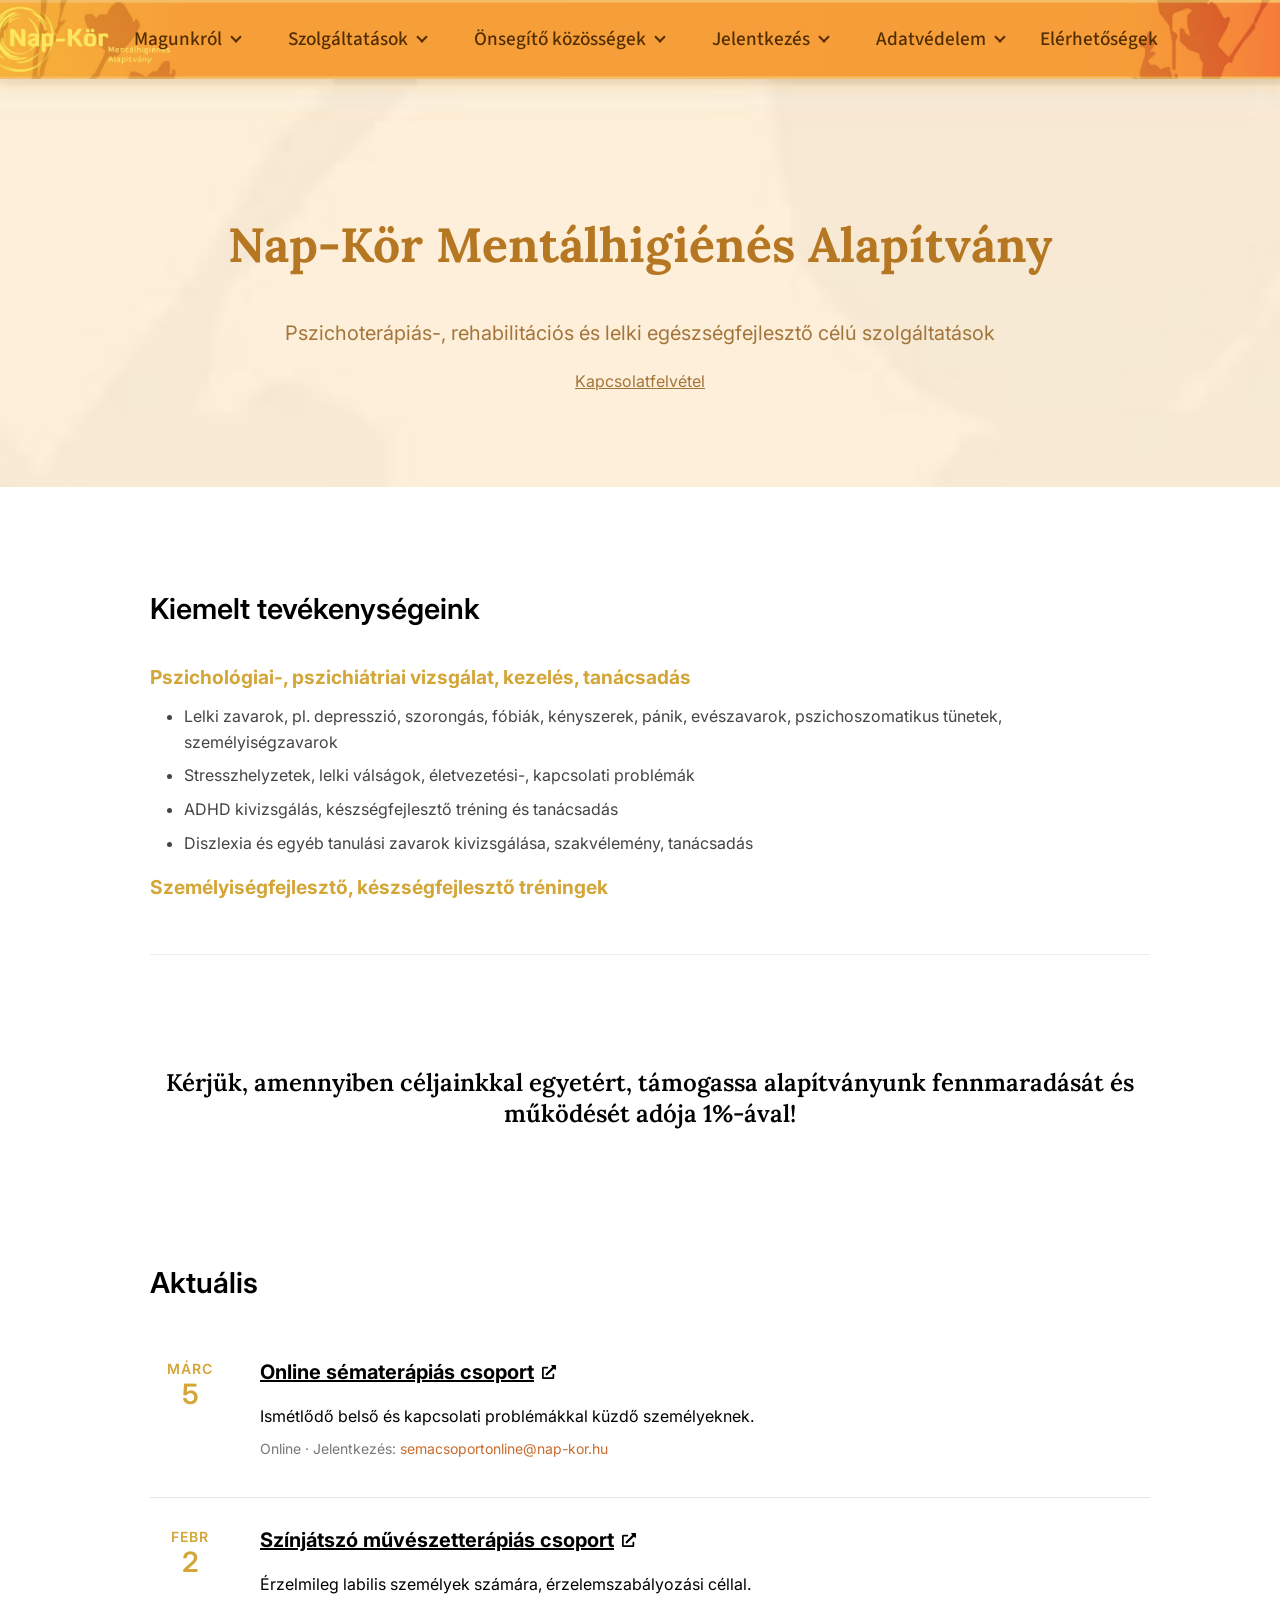
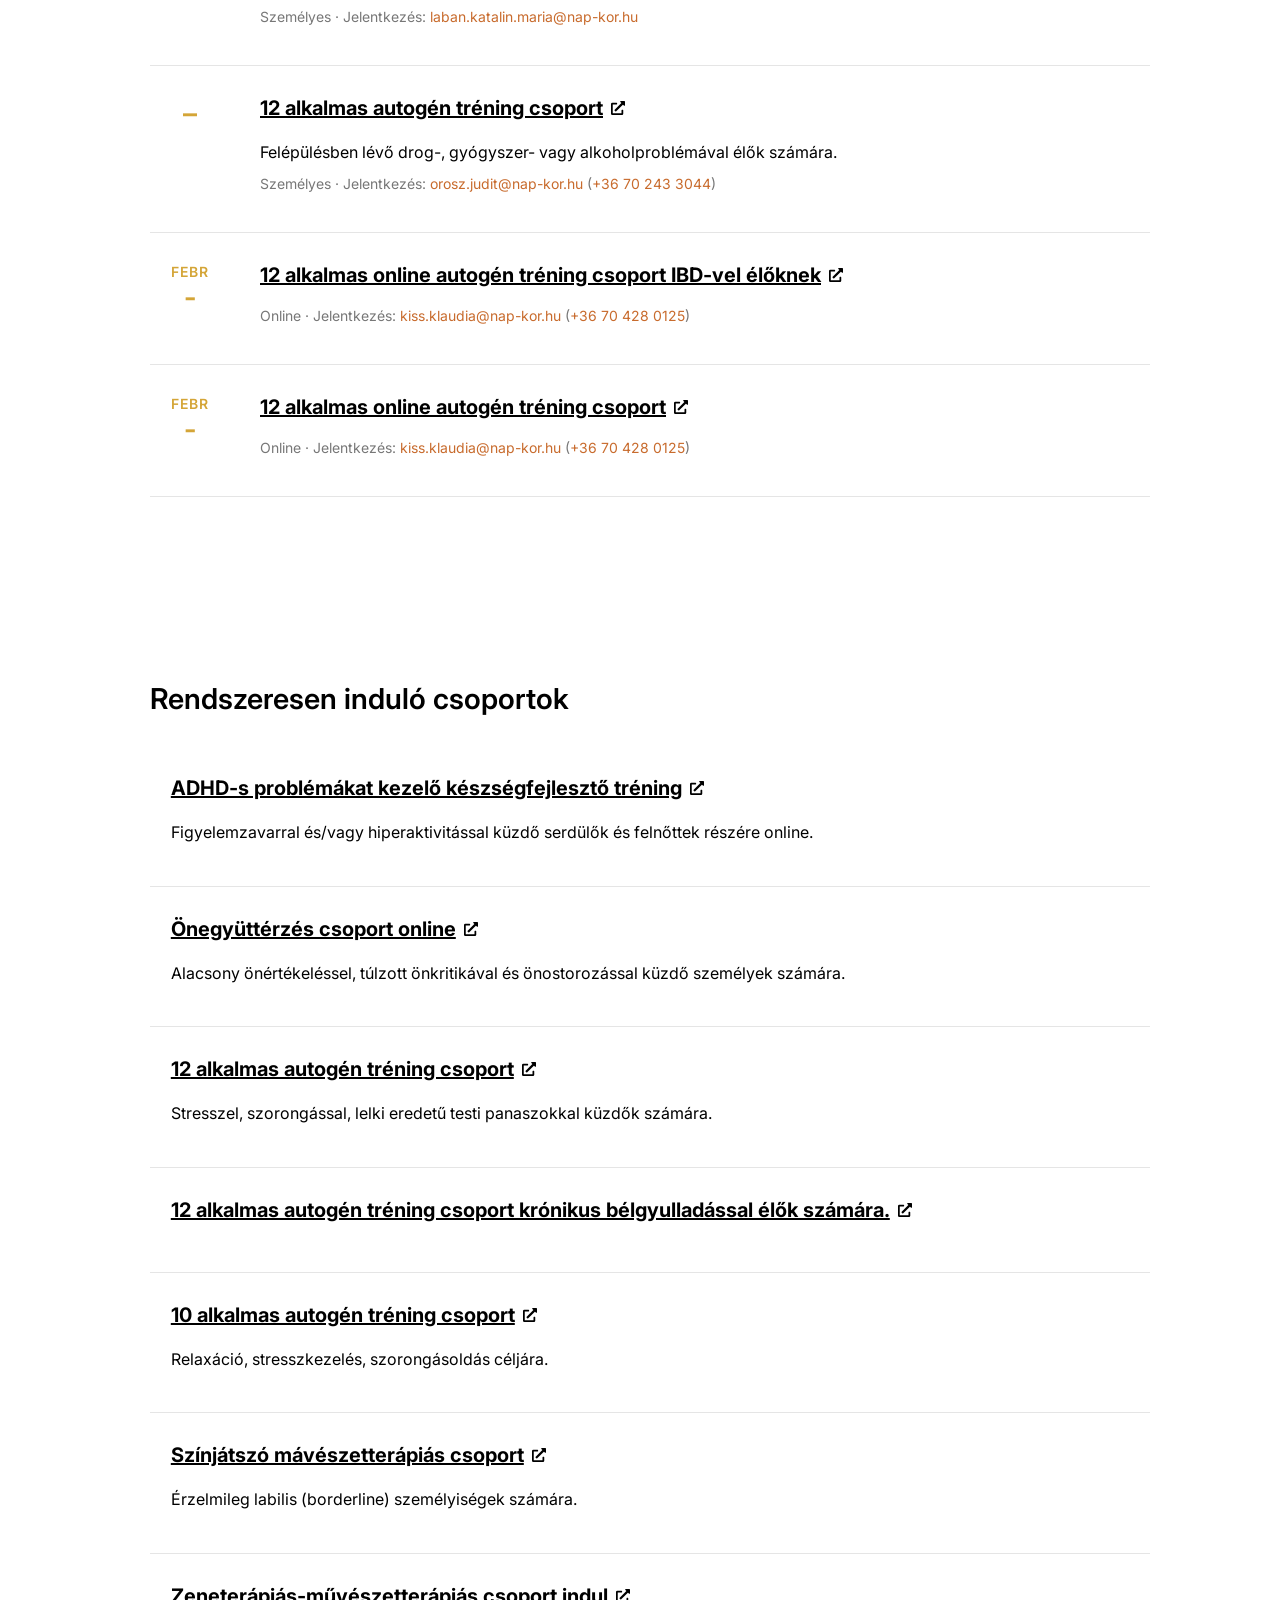
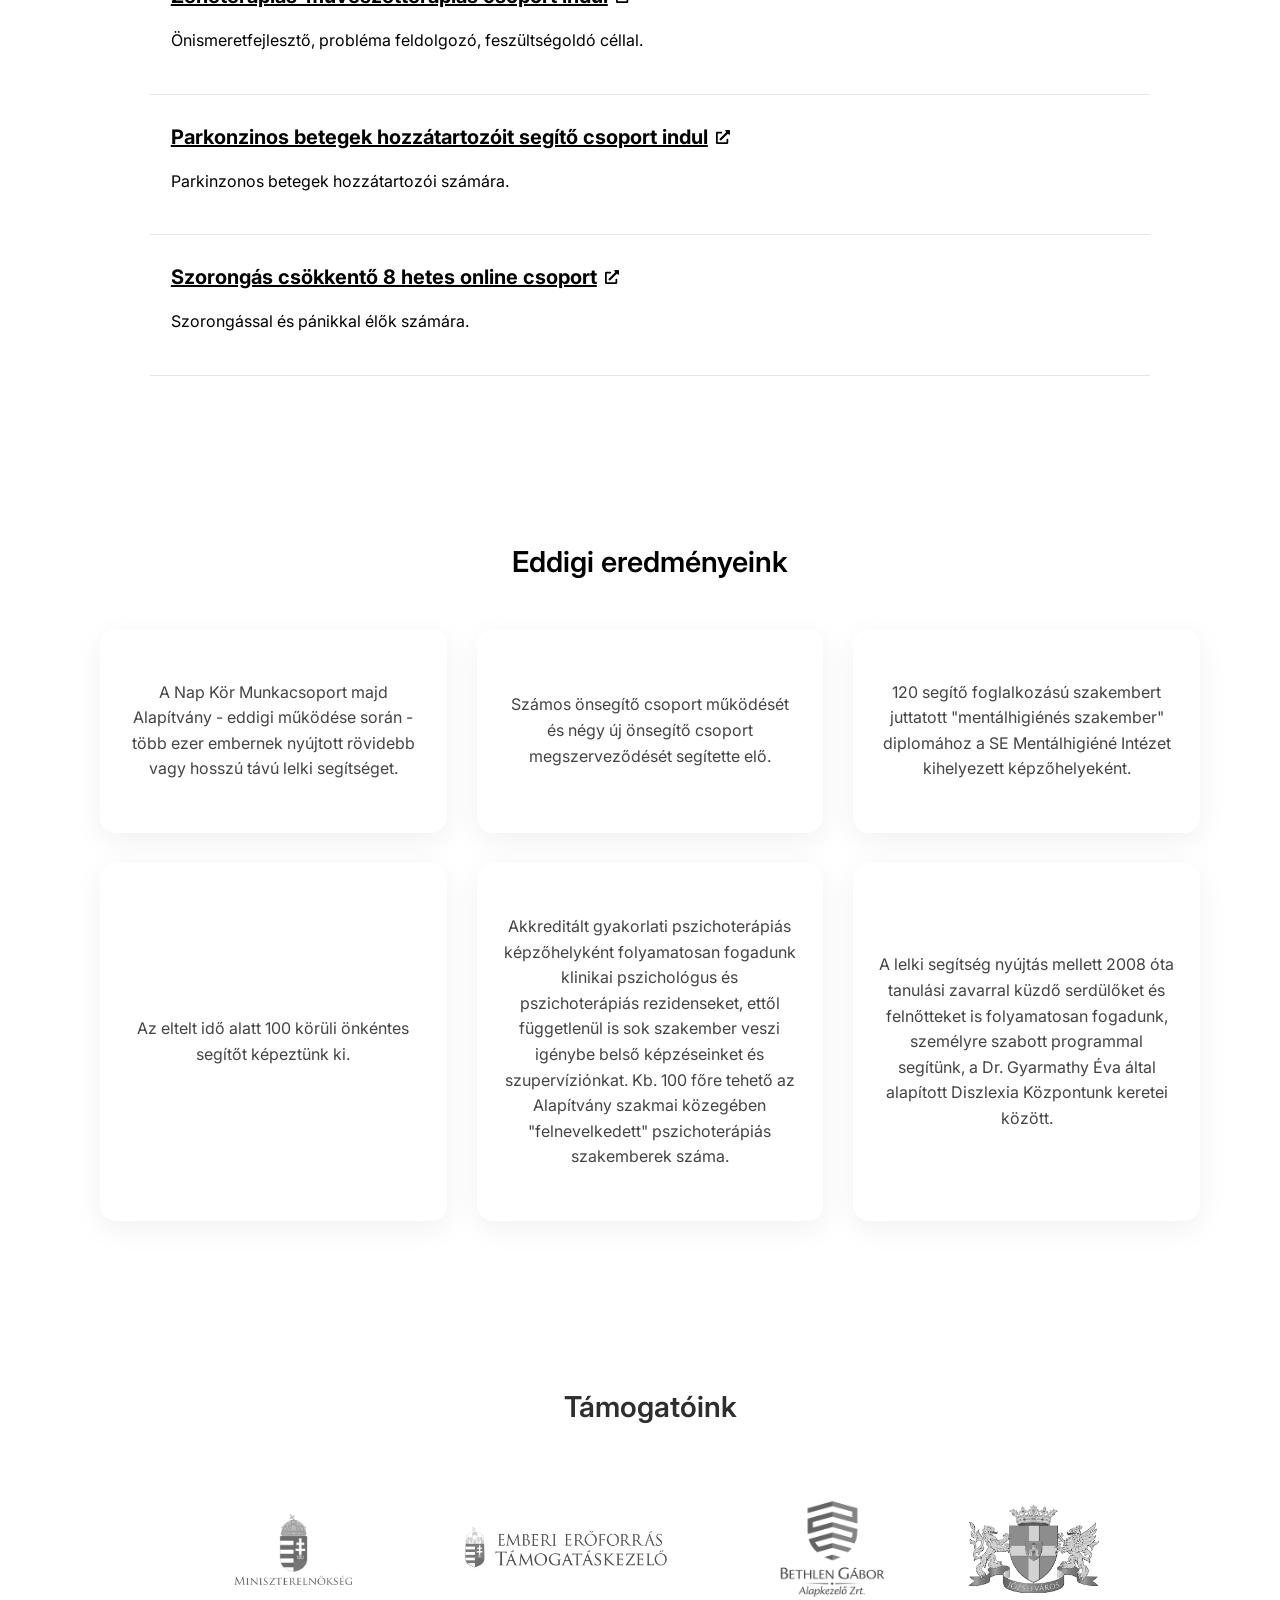
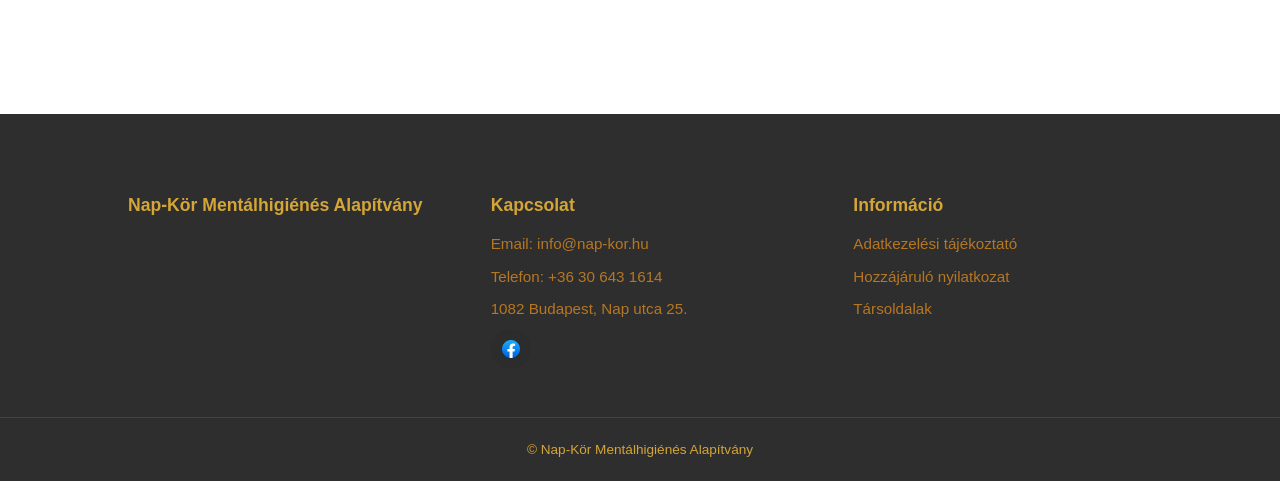
==== index.html @ db78e88d "index.html" ====
<html>
    <head>
        <title>Nap-Kör Mentálhigiénés Alapítvány</title>
        <link rel="stylesheet" href="./style.css">
        <meta charset="UTF-8">
        <meta name="viewport" content="width=device-width, initial-scale=1">
        <link rel="icon" type="image/x-icon" href="./kepek/icon.png">
        <link rel="preconnect" href="https://fonts.googleapis.com">
        <link rel="preconnect" href="https://fonts.gstatic.com" crossorigin>
        <link href="https://fonts.googleapis.com/css2?family=Inter:ital,opsz,wght@0,14..32,100..900;1,14..32,100..900&family=Lora:ital,wght@0,400..700;1,400..700&family=Source+Sans+3:ital,wght@0,200..900;1,200..900&display=swap" rel="stylesheet">
        </head>
    <body>
        <div id="header">
            <!-- <img src="./kepek/napkor011.png" style="height: auto; width: 100%;"> -->
            <div class="links">
                <div class="dropdown">
                    <div class="dropbtn">
                        <p>Magunkról</p>
                        <i class="arrow"></i>
                    </div>
                    <div class="dropdown-content">
                        <a href="#">Munkatársaink</a>
                        <a href="#">Eddigi eredményeik</a>
                    </div>
                </div>
                <div class="dropdown">
                    <div class="dropbtn">
                        <p>Szolgáltatások</p>
                        <i class="arrow"></i>
                    </div>
                    <div class="dropdown-content">
                        <a href="#">Kiknek, miért, hogyan?</a>
                        <a href="#">Jelenlegi szolgáltatásaink</a>
                        <a href="#">Hozzájárulási díjak</a>
                    </div>
                </div>
                <div class="dropdown">
                    <div class="dropbtn">
                        <p>Önsegítő közösségek</p>
                        <i class="arrow"></i>
                    </div>
                    <div class="dropdown-content">
                        <a href="#">Kikkel, miért, hogyan?</a>
                        <a href="#">Jelenlegi önsegítő csoportjaink</a>
                    </div>
                </div>
                <div class="dropdown">
                    <div class="dropbtn">
                        <p>Jelentkezés</p>
                        <i class="arrow"></i>
                    </div>
                    <div class="dropdown-content">
                        <a href="#">Jelentkezés</a>
                        <a href="#">Érdeklődés</a>
                    </div>
                </div>
                <div class="dropdown">
                    <div class="dropbtn">
                        <p>Adatvédelem</p>
                        <i class="arrow"></i>
                    </div>
                    <div class="dropdown-content">
                        <a href="#">Adatkezelési szabályzat</a>
                        <a href="#">Hozzájárulási nyilatkozat</a>
                    </div>
                </div>
                <a href="">Elérhetőségek</a>
            </div>
        </div>

        <div class="body-container">
        <section class="hero">
            <div class="hero-inner">
                <h1>Nap-Kör Mentálhigiénés Alapítvány</h1>
                <p>Pszichoterápiás-, rehabilitációs és lelki egészségfejlesztő célú szolgáltatások</p>
                <a href="#kapcsolat" class="btn-primary">Kapcsolatfelvétel</a>
            </div>
        </section>

        <div class="container">

            <section class="section-priorities">
                <div class="priority-inner">
                    <h2 class="priority-title">Kiemelt tevékenységeink</h2>
                    <div class="priority-list">
                        <div class="priority-block">
                            <h3>Pszichológiai-, pszichiátriai vizsgálat, kezelés, tanácsadás</h3>
                            <ul>
                                <li>Lelki zavarok, pl. depresszió, szorongás, fóbiák, kényszerek, pánik, evészavarok, pszichoszomatikus tünetek, személyiségzavarok</li>
                                <li>Stresszhelyzetek, lelki válságok, életvezetési-, kapcsolati problémák</li>
                                <li>ADHD kivizsgálás, készségfejlesztő tréning és tanácsadás</li>
                                <li>Diszlexia és egyéb tanulási zavarok kivizsgálása, szakvélemény, tanácsadás</li>
                            </ul>
                            <h3>Személyiségfejlesztő, készségfejlesztő tréningek</h3>
                        </div>
                    </div>
                </div>
            </section>

            <h2 style="padding-top: 2rem; padding-bottom: 2rem; font-family: 'Lora'; text-align: center; max-width: 1000px; margin: auto">Kérjük, amennyiben céljainkkal egyetért, támogassa alapítványunk fennmaradását és működését adója 1%-ával!</h2>

            <section class="section-news">
                <div class="news-inner">
                    <h2 class="news-title">Aktuális</h2>
                    <div class="news-list">
                        <article class="news-item">
                            <div class="news-date">
                                <span class="month">MÁRC</span>
                                <span class="day">5</span>
                            </div>
                            <div class="news-content">
                                <h3><a href="./doc/Sémacsoport.html" target="_blank">Online sématerápiás csoport<img src="./kepek/link.svg" class="link"/></a></h3>
                                <p>Ismétlődő belső és kapcsolati problémákkal küzdő személyeknek.</p>
                                <div class="meta">
                                    Online · Jelentkezés: 
                                    <a href="mailto:semacsoportonline@nap-kor.hu">
                                        semacsoportonline@nap-kor.hu
                                    </a>
                                </div>
                            </div>
                        </article>
                        <article class="news-item">
                            <div class="news-date">
                                <span class="month">FEBR</span>
                                <span class="day">2</span>
                            </div>
                            <div class="news-content">
                                <h3><a href="./doc/Sémacsoport.html" target="_blank">Színjátszó művészetterápiás csoport<img src="./kepek/link.svg" class="link"/></a></h3>
                                <p>Érzelmileg labilis személyek számára, érzelemszabályozási céllal.</p>
                                <div class="meta">
                                    Személyes · Jelentkezés: 
                                    <a href="mailto:laban.katalin.maria@nap-kor.hu">
                                        laban.katalin.maria@nap-kor.hu
                                    </a>
                                </div>
                            </div>
                        </article>
                        <article class="news-item">
                            <div class="news-date">
                                <span class="month"></span>
                                <span class="day">–</span>
                            </div>
                            <div class="news-content">
                                <h3><a href="./doc/Sémacsoport.html" target="_blank">12 alkalmas autogén tréning csoport<img src="./kepek/link.svg" class="link"/></a></h3>
                                <p>Felépülésben lévő drog-, gyógyszer- vagy alkoholproblémával élők számára.</p>
                                <div class="meta">
                                    Személyes · Jelentkezés: 
                                    <a href="mailto:orosz.judit@nap-kor.hu">
                                        orosz.judit@nap-kor.hu
                                    </a>
                                    (<a href="tel:+36702433044">+36 70 243 3044</a>)
                                </div>
                            </div>
                        </article>
                        <article class="news-item">
                            <div class="news-date">
                                <span class="month">FEBR</span>
                                <span class="day">-</span>
                            </div>
                            <div class="news-content">
                                <h3><a href="./doc/Sémacsoport.html" target="_blank">12 alkalmas online autogén tréning csoport IBD-vel élőknek<img src="./kepek/link.svg" class="link"/></a></h3>
                                <p></p>
                                <div class="meta">
                                    Online · Jelentkezés: 
                                    <a href="mailto:kiss.klaudia@nap-kor.hu">
                                        kiss.klaudia@nap-kor.hu
                                    </a>
                                    (<a href="tel:+36704280125">+36 70 428 0125</a>)
                                </div>
                            </div>
                        </article>
                        <article class="news-item">
                            <div class="news-date">
                                <span class="month">FEBR</span>
                                <span class="day">-</span>
                            </div>
                            <div class="news-content">
                                <h3><a href="./doc/Sémacsoport.html" target="_blank">12 alkalmas online autogén tréning csoport<img src="./kepek/link.svg" class="link"/></a></h3>
                                <p></p>
                                <div class="meta">
                                    Online · Jelentkezés: 
                                    <a href="mailto:kiss.klaudia@nap-kor.hu">
                                        kiss.klaudia@nap-kor.hu
                                    </a>
                                    (<a href="tel:+36704280125">+36 70 428 0125</a>)
                                </div>
                            </div>
                        </article>
                    </div>
                </div>
            </section>

            <section class="section-recurring">
                <div class="recurring-inner">
                    <h2 class="recurring-title">Rendszeresen induló csoportok</h2>
                    <div class="recurring-list">
                        <article class="recurring-item">
                            <div class="recurring-content">
                                <h3><a href="./doc/Sémacsoport.html" target="_blank">ADHD-s problémákat kezelő készségfejlesztő tréning<img src="./kepek/link.svg" class="link"/></a></h3>
                                <p>Figyelemzavarral és/vagy hiperaktivitással küzdő serdülők és felnőttek részére online.</p>
                            </div>
                        </article>
                        <article class="recurring-item">
                            <div class="recurring-content">
                                <h3><a href="./doc/Sémacsoport.html" target="_blank">Önegyüttérzés csoport online<img src="./kepek/link.svg" class="link"/></a></h3>
                                <p>Alacsony önértékeléssel, túlzott önkritikával és önostorozással küzdő személyek számára.</p>
                            </div>
                        </article>
                        <article class="recurring-item">
                            <div class="recurring-content">
                                <h3><a href="./doc/Sémacsoport.html" target="_blank">12 alkalmas autogén tréning csoport<img src="./kepek/link.svg" class="link"/></a></h3>
                                <p>Stresszel, szorongással, lelki eredetű testi panaszokkal küzdők számára.</p>
                            </div>
                        </article>
                        <article class="recurring-item">
                            <div class="recurring-content">
                                <h3><a href="./doc/Sémacsoport.html" target="_blank">12 alkalmas autogén tréning csoport krónikus bélgyulladással élők számára.<img src="./kepek/link.svg" class="link"/></a></h3>
                                <p></p>
                            </div>
                        </article>
                        <article class="recurring-item">
                            <div class="recurring-content">
                                <h3><a href="./doc/Sémacsoport.html" target="_blank">10 alkalmas autogén tréning csoport<img src="./kepek/link.svg" class="link"/></a></h3>
                                <p>Relaxáció, stresszkezelés, szorongásoldás céljára.</p>
                            </div>
                        </article>
                        <article class="recurring-item">
                            <div class="recurring-content">
                                <h3><a href="./doc/Sémacsoport.html" target="_blank">Színjátszó mávészetterápiás csoport<img src="./kepek/link.svg" class="link"/></a></h3>
                                <p>Érzelmileg labilis (borderline) személyiségek számára.</p>
                            </div>
                        </article>
                        <article class="recurring-item">
                            <div class="recurring-content">
                                <h3><a href="./doc/Sémacsoport.html" target="_blank">Zeneterápiás-művészetterápiás csoport indul<img src="./kepek/link.svg" class="link"/></a></h3>
                                <p>Önismeretfejlesztő, probléma feldolgozó, feszültségoldó céllal.</p>
                            </div>
                        </article>
                        <article class="recurring-item">
                            <div class="recurring-content">
                                <h3><a href="./doc/Sémacsoport.html" target="_blank">Parkonzinos betegek hozzátartozóit segítő csoport indul<img src="./kepek/link.svg" class="link"/></a></h3>
                                <p>Parkinzonos betegek hozzátartozói számára.</p>
                            </div>
                        </article>
                        <article class="recurring-item">
                            <div class="recurring-content">
                                <h3><a href="./doc/Sémacsoport.html" target="_blank">Szorongás csökkentő 8 hetes online csoport<img src="./kepek/link.svg" class="link"/></a></h3>
                                <p>Szorongással és pánikkal élők számára.</p>
                            </div>
                        </article>
                    </div>
                </div>
            </section>

            <!-- <div class="timeline">
                <div class="event left">
                    <div class="event-content">
                        <div class="year">1981</div>
                        <h3>A KÖSZ megalakulása</h3>
                        <img src="./kepek/Dr.TringerLászló.jpg" alt="KÖSZ megalakulása">
                        <p>
                            A Közösségi Önkéntes Segítő Szolgálat (KÖSZ) megalakulása.
                            Az első hazai, pszichiátriai betegeket támogató önkéntes munkacsoport,
                            Dr. Tringer László szervezésében, a Klinika Neurózis Osztályához kapcsolódva.
                        </p>
                    </div>
                </div>
                <div class="event right">
                    <div class="event-content">
                        <div class="year">1985</div>
                        <h3>Nap utcai Pszichoterápiás Ambulancia</h3>
                        <img src="./kepek/regi_Napu_tabla.jpg" alt="Nap utcai Ambulancia">
                        <p>
                            A Nap utcai modell megszületése. Úttörő ellátási forma:
                            házi hospitalizáció, önkéntes segítők bevonása,
                            innovatív terápiás programok, depressziós betegek alvásmegvonás-csoportja.
                        </p>
                    </div>
                </div>
                <div class="event left">
                    <div class="event-content">
                        <div class="year">1995</div>
                        <h3>Nap Kör Munkacsoport</h3>
                        <img src="./kepek/konf.jpg" alt="Nap Kör Munkacsoport">
                        <p>
                            Dr. Ratkóczi Éva vezetésével kibővül a szakmai kör.
                            Önkéntesek, önsegítő csoportok, pszichoterápiás gyakornokok
                            és külső munkatársak bevonásával megszületik a Nap Kör Munkacsoport.
                        </p>
                    </div>
                </div>
                <div class="event right">
                    <div class="event-content">
                        <div class="year">2002</div>
                        <h3>A Nap-Kör Mentálhigiénés Alapítvány létrejötte</h3>
                        <p>
                            A Nap Kör Munkacsoport jogi és gazdasági keretéül
                            megalakul a Nap-Kör Mentálhigiénés Alapítvány.
                            Az önálló működés új fejlődési szakaszt indít el.
                        </p>
                    </div>
                </div>
                <div class="event left">
                    <div class="event-content">
                        <div class="year">2006–2007</div>
                        <h3>Küzdelem „fedél nélkül”</h3>
                        <img src="./kepek/fedel_nelkul.jpg" alt="Átmeneti időszak">
                        <p>
                            A Nap utcai Ambulancia megszűnése után az Alapítvány
                            kölcsön helyiségekben folytatja munkáját.
                            A szakmai közösség együtt marad a nehéz időszakban is.
                        </p>
                    </div>
                </div>
                <div class="event right">
                    <div class="event-content">
                        <div class="year">2007</div>
                        <h3>Újjászületés</h3>
                        <img src="./kepek/Napu_tabla_003.jpg" alt="Új Nap utca">
                        <p>
                            Az Alapítvány visszatér eredeti helyére, immár saját bérleményben.
                            A felújított „Új Nap utcában” megkezdődik az önálló, megújult működés.
                        </p>
                    </div>
                </div>
            </div> -->

            <section class="section-milestones">
                <div class="container">
                    <h2 class="milestones-title">Eddigi eredményeink</h2>
                    <div class="cards">
                        <div class="card">
                            <p>A Nap Kör Munkacsoport majd Alapítvány - eddigi működése során - több ezer embernek nyújtott rövidebb vagy hosszú távú lelki segítséget.</p>
                        </div>
                        <div class="card">
                            <p>Számos önsegítő csoport működését és négy új önsegítő csoport megszerveződését segítette elő.</p>
                        </div>
                        <div class="card">
                            <p>120 segítő foglalkozású szakembert juttatott "mentálhigiénés szakember" diplomához a SE Mentálhigiéné Intézet kihelyezett képzőhelyeként.</p>
                        </div>
                        <div class="card">
                            <p>Az eltelt idő alatt 100 körüli önkéntes segítőt képeztünk ki.</p>
                        </div>
                        <div class="card">
                            <p>Akkreditált gyakorlati pszichoterápiás képzőhelyként folyamatosan fogadunk klinikai pszichológus és pszichoterápiás rezidenseket, ettől függetlenül is sok szakember veszi igénybe belső képzéseinket és szupervíziónkat. Kb. 100 főre tehető az Alapítvány szakmai közegében "felnevelkedett" pszichoterápiás szakemberek száma.</p>
                        </div>
                        <div class="card">
                            <p>A lelki segítség nyújtás mellett 2008 óta tanulási zavarral küzdő serdülőket és felnőtteket is folyamatosan fogadunk, személyre szabott programmal segítünk, a Dr. Gyarmathy Éva által alapított Diszlexia Központunk keretei között.</p>
                        </div>
                    </div>
                </div>
            </section>

            <section class="section-backers">
                <div class="backers-inner">
                    <h2 class="backers-title">Támogatóink</h2>
                    <div class="backers-container">
                        <div class="backer-item">
                            <img src="./kepek/me.png" alt="Miniszterelnökség">
                        </div>
                        <div class="backer-item">
                            <img src="./kepek/emet.webp" alt="Emberi Erőforrás Támogatáskezelő">
                        </div>
                        <div class="backer-item">
                            <img src="./kepek/bethlen.jpg" alt="Bethlen Gábor Alapkezelő Zrt.">
                        </div>
                        <div class="backer-item">
                            <img src="./kepek/jozsefvaros.png" alt="Józsefváros">
                        </div>
                    </div>
                </div>
            </section>
        </div>
        </div>

        <footer class="footer">
            <div class="footer-container">
                <div class="footer-column">
                    <h3>Nap-Kör Mentálhigiénés Alapítvány</h3>
                </div>
                <div class="footer-column">
                    <h3>Kapcsolat</h3>
                    <p>Email: <a href="mailto:fatimahaz.alapitvany@gmail.com">info@nap-kor.hu</a></p>
                    <p>Telefon: <a href="tel:+36704174444">+36 30 643 1614</a></p>
                    <p>1082 Budapest, Nap utca 25.</p>
                    <a href="https://www.facebook.com/Napkormentalhigienesalapitvany/" target="_blank" class="social-icon">
                    <img src="./kepek/facebook.webp">
                </a>
                </div>
                <div class="footer-column">
                    <h3>Információ</h3>
                    <p><a href="./adatkezelesi-tajekoztato.php">Adatkezelési tájékoztató</a></p>
                    <p><a href="./aszf.php">Hozzájáruló nyilatkozat</a></p>
                    <p><a href="./kapcsolat.php">Társoldalak</a></p>
                </div>
            </div>
            <div class="footer-bottom">
                © <?= date("Y") ?> Nap-Kör Mentálhigiénés Alapítvány
            </div>
        </footer>
    </body>
</html>
<script>
    window.onscroll = function () {
        const header = document.getElementById('header');
        if (window.scrollY > 50) {
            header.classList.add('transparent');
        } else {
            header.classList.remove('transparent');
        }
    }
</script>
---- style.css ----
:root {
    --primary: #d4a537;
    --secondary: #c86b2d;
    --background-light: #faf6ec;
    --highlight-soft: #f2e3c2;
    --text-dark: #2e2e2e;
    --text-light: #6a6a6a;
    --border-light: #e8dcc7;
}

p {
    line-height: 1.8;
}

h2 {
    font-weight: 600;
}

a {
    color: inherit;
    text-decoration: underline;
}

body {
    margin: 0;
    font-family: 'Inter', 'sans-serif';
    /*background-color: #c68230;*/
    /*background-color: #f8f6f2; /*#f7e6cf*/
}

.body-container {
    position: relative;
}

.body-container::before {
  content: "";
  position: absolute;
  inset: 0;
  background-image: url('./kepek/napkor03.jpg');
  background-size: cover;
  background-repeat: no-repeat;
  opacity: 1;
  z-index: -1;
}

.container {
    /* width: 80%; */
    width: 1300px;
    margin: auto;
    background: white;
}

.dropbtn {
    padding: 12px;
    border: none;
    position: relative;
    font-size: 1.2rem;
    text-decoration: none;
    font-weight: 500;
    background-color: inherit;
    display: flex;
    align-items: center;
    gap: 10px;

    p {
        margin: 0;
    }
}

.dropdown {
  position: relative;
  display: inline-block;
  cursor: pointer;
}

.dropdown-content {
    display: none;
    position: absolute;
    background-color: #f1f1f1;
    min-width: 230px;
    box-shadow: 0px 8px 16px 0px rgba(0,0,0,0.2);
    z-index: 1;
    font-size: 1.2rem;
    text-decoration: none;
    font-weight: 500;
}

.dropdown-content a {
  padding: 12px 16px;
  text-decoration: none;
  display: block;
}

.dropdown-content a:hover {background-color: #ddd;}

.dropdown:hover .dropdown-content {display: block;}

.dropdown:hover .dropbtn {background-color: #f1f1f1;}

.hero {
    position: relative;
    padding: 6rem 2rem;
    text-align: center;
    color: white;
    overflow: hidden;

    h1 {
        font-family: 'Lora', serif;
        font-size: 48px;
        color: #b67722;
    }

    p {
        font-size: 20px;
        color: #a3753a;
    }

    a {
        color: #a3753a;
    }
}

.hero::before {
    content: "";
    position: absolute;
    inset: 0;
    /*background-image: url('./kepek/napkor02.jpg');*/
    background-size: cover;
    background-position-x: left;
    background-position-y: top;
    background-repeat: no-repeat;
    opacity: 0.3;
    z-index: -1;
}

#header {
    background: white;
    display: flex;
    flex-wrap: wrap;
    /* width: 1300px; */
    margin: auto;
    justify-content: space-between;
    align-items: center;
    box-shadow: 0 4px 20px rgba(0, 0, 0, 0.08);
    position: sticky;
    top: 0;
    z-index: 1;
    /*background-image: linear-gradient(to right, #f6b13a , #f47639);*/
    /*background: linear-gradient(90deg, #e09b3d, #f2b15e);*/
    background: linear-gradient(90deg, #f69f38, #f69d39);
    font-family: 'Source Sans 3', 'sans-serif';
    transition: opacity 0.2s ease;

    &.transparent {
        backdrop-filter: blur(10px);
        opacity: 0.9;
        box-shadow: 0 5px 20px rgba(0,0,0,0.05);
	}

    img {
        margin: auto;
        height: 80px;
    }

    .arrow {
        border: solid #522d00;;
        border-width: 0 2px 2px 0;
        display: inline-block;
        padding: 3px;
        transform: rotate(45deg);
        -webkit-transform: rotate(45deg);
        transition: transform 0.3s ease;
        margin-left: auto;
        position: relative;
        bottom: 2px;
    }

    .links {
        display: flex;
        justify-content: center;
        align-items: center;
        width: 100%;
        padding: 10px;
        gap: 1.5rem;
        color: #522d00;

        a {
            position: relative;
            font-size: 1.2rem;
            text-decoration: none;
            font-weight: 500;
            transition: color 0.3s ease;

            &:visited {
                color: var(--color-primary);
            }
        }
    }
}

#header:hover {
    opacity: 1 !important;
}

#header::before {
    content: "";
    position: absolute;
    inset: 0;
    background-image: url("./kepek/napkor011.png");
    background-size: cover;
    background-position: center;
    background-repeat: no-repeat;
    z-index: -1; 
}

.section-priorities {
    padding: 5rem 2rem;
    background: #ffffff;

    .priority-inner {
        max-width: 1000px;
        margin: 0 auto;

        .priority-title {
            font-size: 1.8rem;
            margin-bottom: 20px;
        }

        .priority-list {
            display: flex;
            flex-direction: column;
            gap: 50px;

            .priority-block {
                padding-bottom: 40px;
                border-bottom: 1px solid #ececec;

                h3 {
                    font-size: 1.2rem;
                    margin-bottom: 15px;
                    color: var(--primary);
                }
                ul {
                    padding-left: 18px;
                    margin: 0;
                    margin-left: 1rem;
                }
                li {
                    margin-bottom: 8px;
                    line-height: 1.6;
                    color: #444;
                }
            }
        }
    }
}

.section-news {
    padding: 5rem 2rem;
    background: #ffffff;

    .news-inner {
        max-width: 1000px;
        margin: 0 auto;
    }

    .news-title {
        font-size: 1.8rem;
        margin-bottom: 60px;
    }

    .news-list {
        display: flex;
        flex-direction: column;
        gap: 30px;

        .news-item {
            display: flex;
            gap: 30px;
            padding-bottom: 40px;
            border-bottom: 1px solid #e5e5e5;

            .news-date {
                min-width: 80px;
                text-align: center;
                font-weight: 600;
                color: var(--primary);

                .month {
                    display: block;
                    font-size: 14px;
                    letter-spacing: 1px;
                }

                .day {
                    font-size: 28px;
                }
            }

            .news-content {
                .link {
                    width: 14px;
                    padding-left: 8px;
                }

                h3 {
                    margin-top: 0;
                    font-size: 20px;
                }

                p {
                    margin: 10px 0;
                    line-height: 1.6;
                }
            }

            .meta {
                font-size: 14px;
                color: #777;

                a {
                    color: var(--secondary);
                    text-decoration: none;
                }

                a:hover {
                    text-decoration: underline;
                }
            }
        }
    }
}

.section-recurring {
    padding: 5rem 2rem;
    background: #ffffff;

    .recurring-inner {
        max-width: 1000px;
        margin: 0 auto;
    }

    .recurring-title {
        font-size: 1.8rem;
        margin-bottom: 60px;
    }

    .recurring-list {
        display: flex;
        flex-direction: column;
        gap: 30px;

        .recurring-item {
            display: flex;
            gap: 30px;
            padding-bottom: 30px;
            border-bottom: 1px solid #e5e5e5;

            .recurring-content {
                padding-left: 1.3rem;

                h3 {
                    margin-top: 0;
                    font-size: 20px;
                }

                p {
                    margin: 10px 0;
                    line-height: 1.6;
                }

                .link {
                    width: 14px;
                    padding-left: 8px;
                }
            }

            .meta {
                font-size: 14px;
                color: #777;

                a {
                    color: var(--secondary);
                    text-decoration: none;
                }

                a:hover {
                    text-decoration: underline;
                }
            }
        }
    }
}

@media (max-width: 700px) {
    .news-item {
        flex-direction: column;
    }

    .news-date {
        text-align: left;
    }
}

.timeline {
    position: relative;
    max-width: 1200px;
    margin: 120px auto;
    padding: 80px 20px;
    display: flex;
    gap: 60px;
    overflow-x: auto;
}

.timeline .event-content {
    backdrop-filter: blur(6px);
    border: 1px solid rgba(0,0,0,0.05);
}

/* vízszintes középvonal */
.timeline::before {
    content: '';
    position: absolute;
    top: 50%;
    left: 0;
    right: 0;
    height: 4px;
    background: var(--primary);
    transform: translateY(-50%);
}

/* alap event */
.timeline .event {
    position: relative;
    flex: 0 0 320px;
}

/* kártya */
.timeline .event-content {
    background: white;
    padding: 25px;
    border-radius: 14px;
    box-shadow: 0 8px 30px rgba(0,0,0,0.08);
    transition: transform 0.3s ease;
    position: relative;
}

.timeline .event-content:hover {
    transform: translateY(-6px);
}

/* váltott elrendezés */
.timeline .event:nth-child(odd) .event-content {
    margin-bottom: 120px;   /* felső */
}

.timeline .event:nth-child(even) .event-content {
    margin-top: 120px;      /* alsó */
}

/* pötty a középvonalon */
.timeline .event::after {
    content: '';
    position: absolute;
    top: 50%;
    left: 50%;
    transform: translate(-50%, -50%);
    width: 18px;
    height: 18px;
    background: white;
    border: 4px solid var(--primary);
    border-radius: 50%;
    z-index: 5;
}

/* összekötő vonal a kártya és a középvonal között */
.timeline .event:nth-child(odd)::before {
    content: '';
    position: absolute;
    top: 50%;
    left: 50%;
    width: 2px;
    height: 60px;
    background: var(--primary);
    transform: translateX(-50%) translateY(-100%);
}

.timeline .event:nth-child(even)::before {
    content: '';
    position: absolute;
    top: 50%;
    left: 50%;
    width: 2px;
    height: 60px;
    background: var(--primary);
    transform: translateX(-50%);
}

/* képek */
.timeline img {
    width: 100%;
    border-radius: 8px;
    margin-bottom: 15px;
}

/* év */
.timeline .year {
    font-weight: bold;
    color: var(--primary);
    font-size: 18px;
    margin-bottom: 8px;
}

@media (max-width: 768px) {
    .timeline {
        flex-direction: column;
        overflow-x: visible;
    }

    .timeline::before {
        display: none;
    }

    .timeline .event-content {
        margin: 0 0 40px 0 !important;
    }

    .timeline .event::before,
    .timeline .event::after {
        display: none;
    }
}

.section-milestones {
    padding: 5rem 2rem;
    padding-top: 4rem;

    .milestones-title {
        text-align: center;
        font-size: 1.8rem;
        margin-bottom: 50px;
    }

    .container {
        max-width: 1100px;
        margin: auto;

        .cards {
            display: grid;
            grid-template-columns: repeat(3, 1fr);
            gap: 30px;

            .card {
                display: flex;
                align-items: center;
                background: white;
                padding: 35px 25px;
                border-radius: 16px;
                box-shadow: 0 8px 30px rgba(0,0,0,0.06);
                text-align: center;
                transition: transform 0.3s ease, box-shadow 0.3s ease;

                p {
                    font-size: 16px;
                    line-height: 1.6;
                    color: #444;
                }
            }

            .card:hover {
                transform: translateY(-6px);
                box-shadow: 0 12px 35px rgba(0,0,0,0.1);
            }

            .number {
                font-size: 2rem;
                font-weight: 700;
                color: var(--primary);
                margin-bottom: 15px;
            }
        }
    }
}

.section-backers {
    padding: 5rem 2rem;
    padding-top: 4rem;

    .backers-inner {
        max-width: 1200px;
        margin: 0 auto;
        text-align: center;

        .backers-title {
            font-size: 1.8rem;
            font-weight: 600;
            margin-bottom: 40px;
            color: #2e2e2e;
        }

        .backers-container {
            display: flex;
            align-items: center;
            justify-content: center;
            gap: 10px;

            .backer-item {
                display: flex;
                justify-content: center;
                align-items: center;
                padding: 20px;

                img {
                    max-height: 130px;
                    width: auto;
                    max-width: 100%;
                    object-fit: contain;
                    filter: grayscale(100%);
                    opacity: 0.8;
                    transition: all 0.3s ease;
                }

                img:hover {
                    filter: grayscale(0%);
                    opacity: 1;
                    transform: scale(1.05);
                }
            }
        }
    }
}

@media (max-width: 600px) {
    .section-backers {
        padding: 60px 6%;
    }

    .backers-title {
        font-size: 22px;
    }
}

.footer {
    background: #2e2e2e;
    color: #e2e8f0;
    padding-top: 4rem;
    font-family: 'Montserrat', sans-serif;

    .footer-container {
        width: 80%;
        max-width: 1200px;
        margin: auto;
        display: flex;
        justify-content: space-between;
        gap: 4rem;
        padding-bottom: 3rem;
    }

    .footer-column {
        flex: 1;

        h3 {
            margin-bottom: 1rem;
            font-size: 1.1rem;
            color: var(--primary);
        }

        p {
            margin: 0.5rem 0;
            line-height: 1.6;
            font-size: 0.95rem;
            color: #b67722;
        }

        a {
            color: #b67722;
            text-decoration: none;
            transition: 0.3s;
        }

        a:hover {
            color: white;
        }
    }

    .social-icon {
        width: 40px;
        height: 40px;
        display: flex;
        align-items: center;
        justify-content: center;
        border-radius: 50%;
        background: rgba(0,0,0,0.05);
        transition: all 0.3s ease;

        img {
            width: 18px;
        }
    }

    .footer-bottom {
        text-align: center;
        padding: 1.5rem;
        border-top: 1px solid rgba(255,255,255,0.1);
        font-size: 0.85rem;
        color: var(--primary);
    }
}

@media (max-width: 992px) {
    .cards {
        grid-template-columns: repeat(2, 1fr);
    }
}

@media (max-width: 600px) {
    .cards {
        grid-template-columns: 1fr;
    }
}
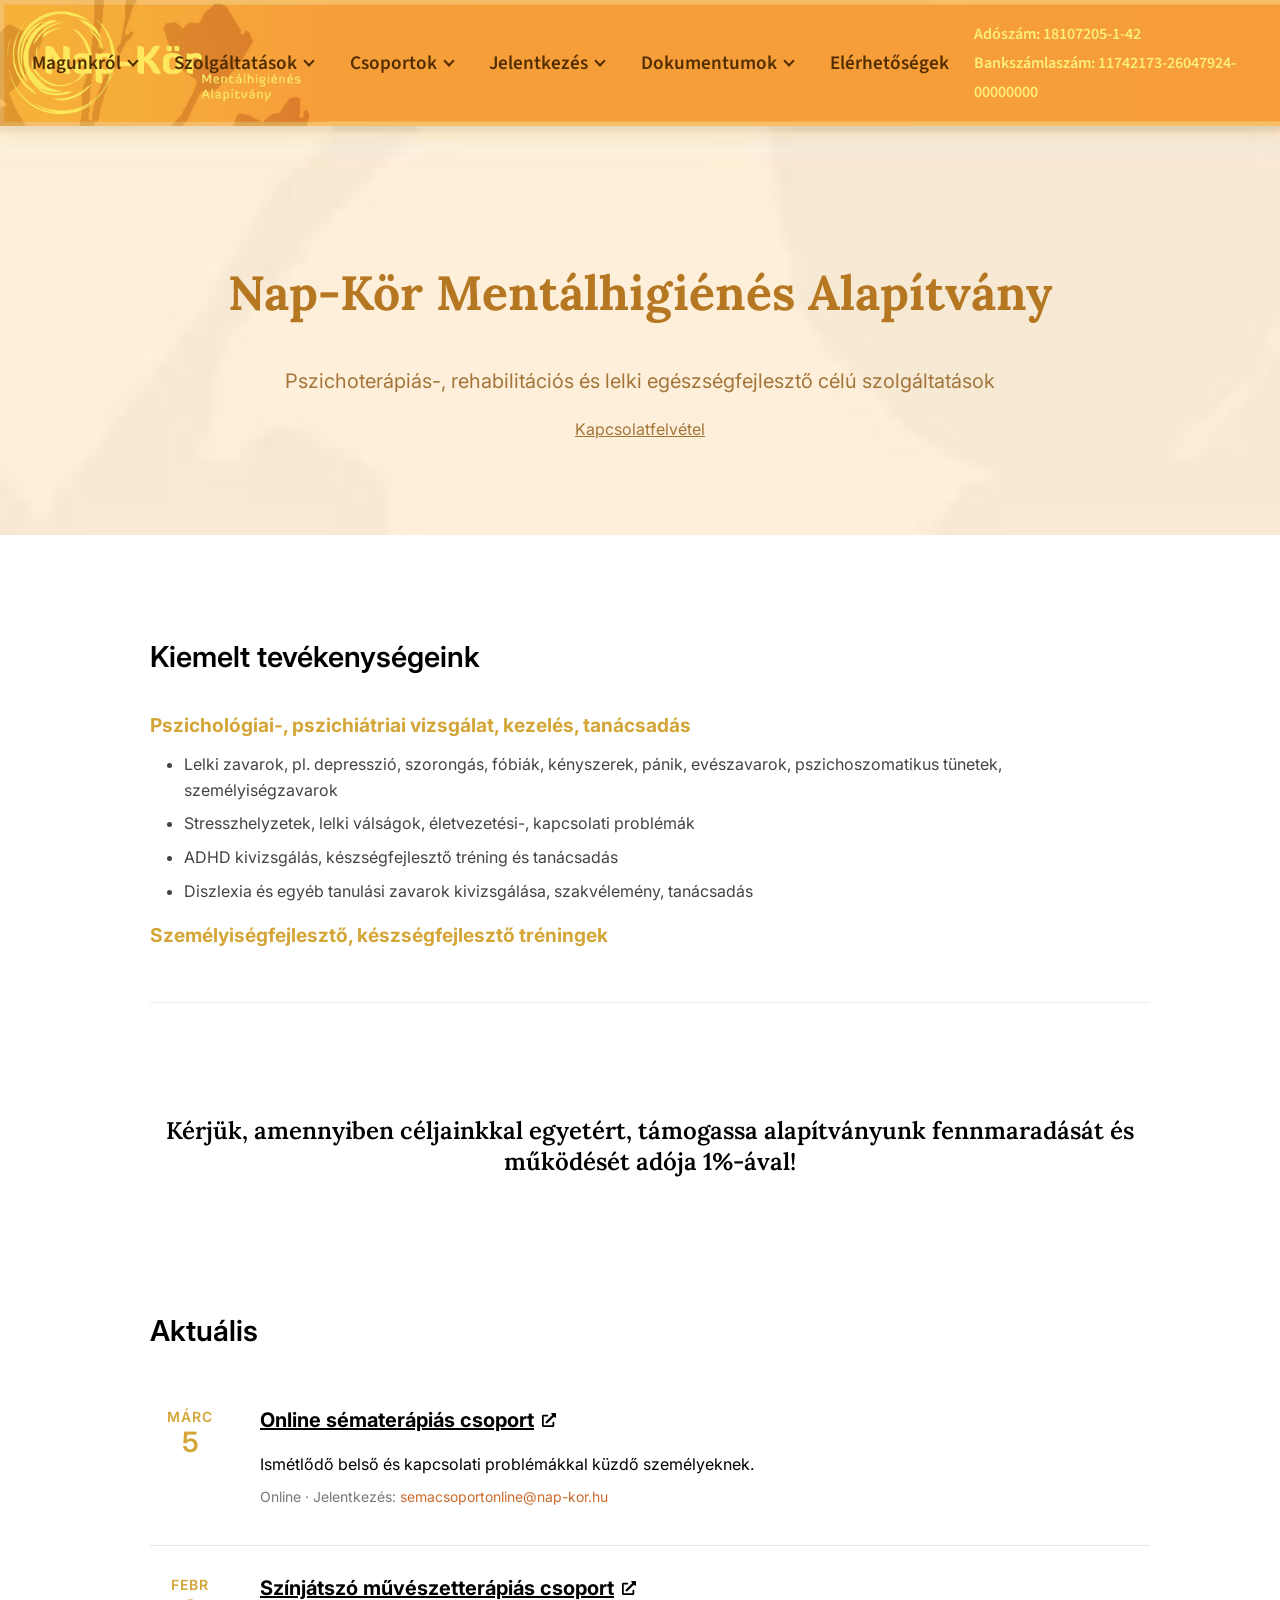
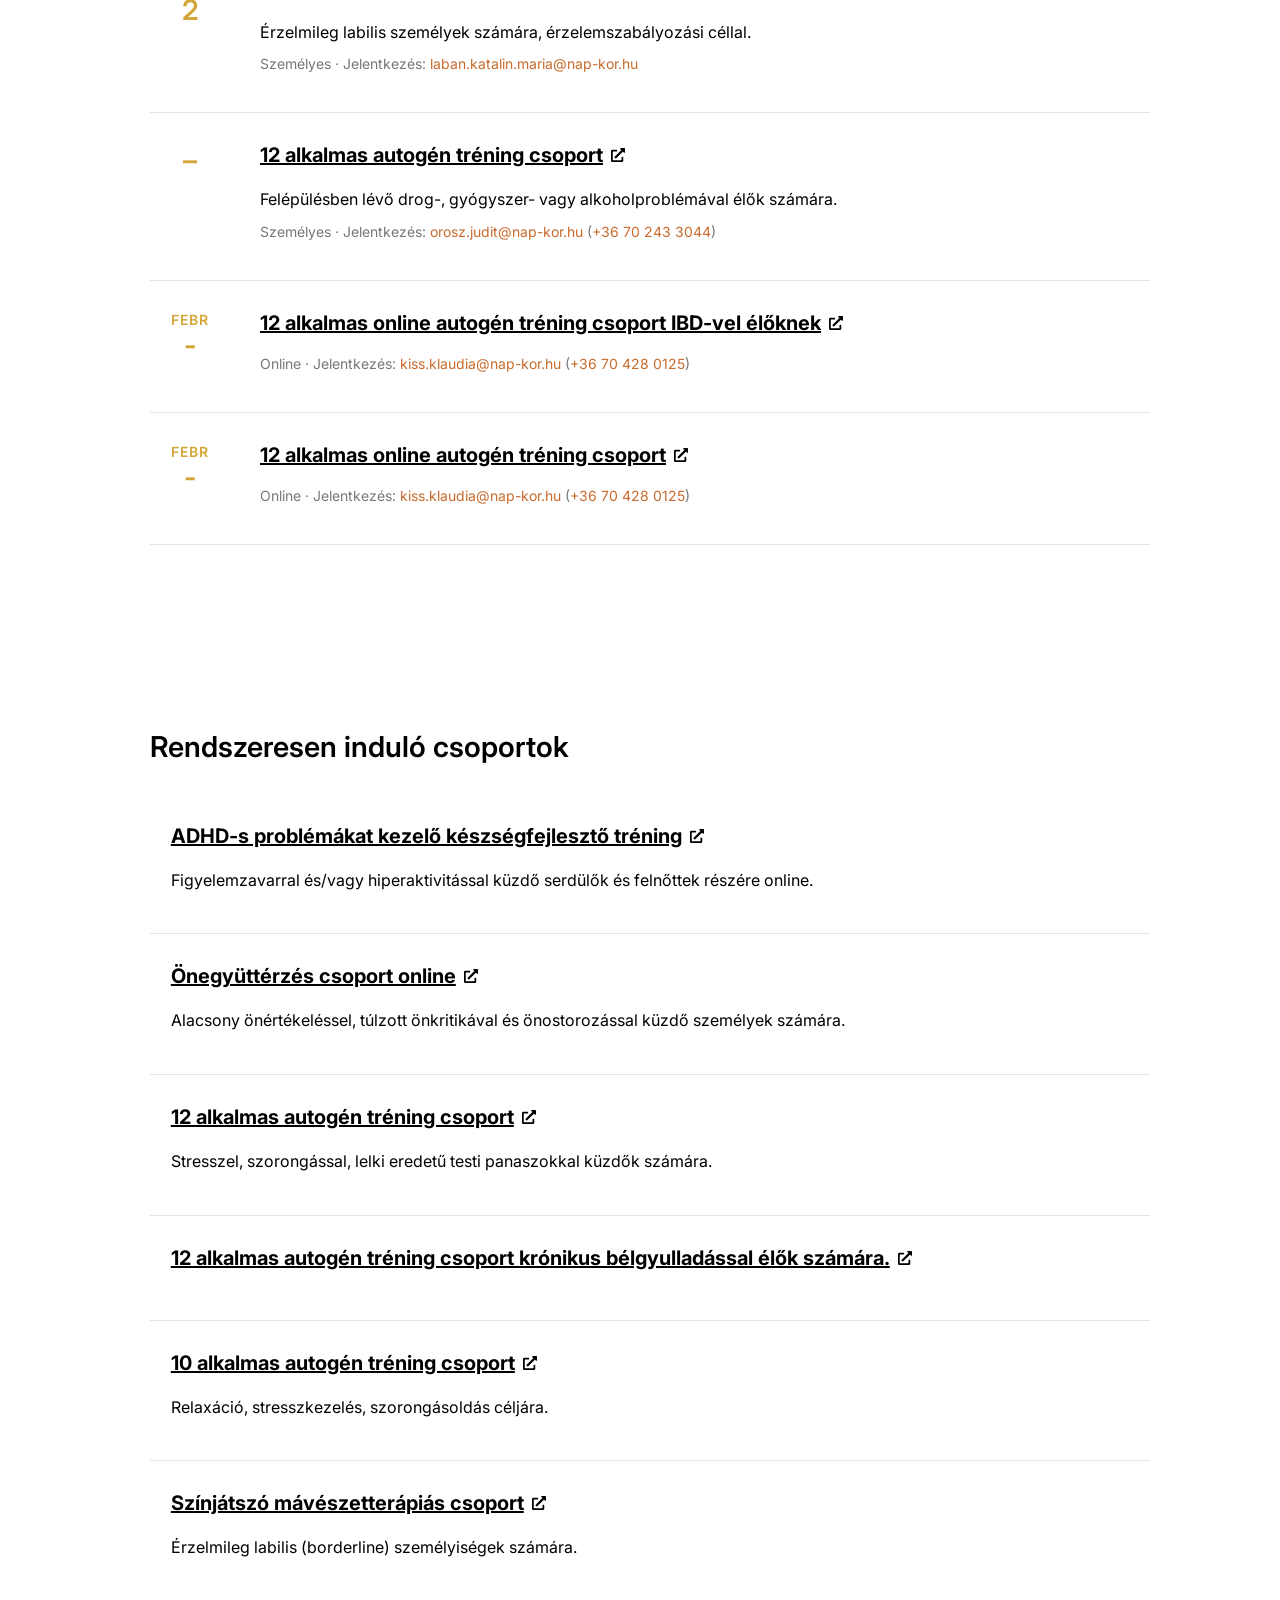
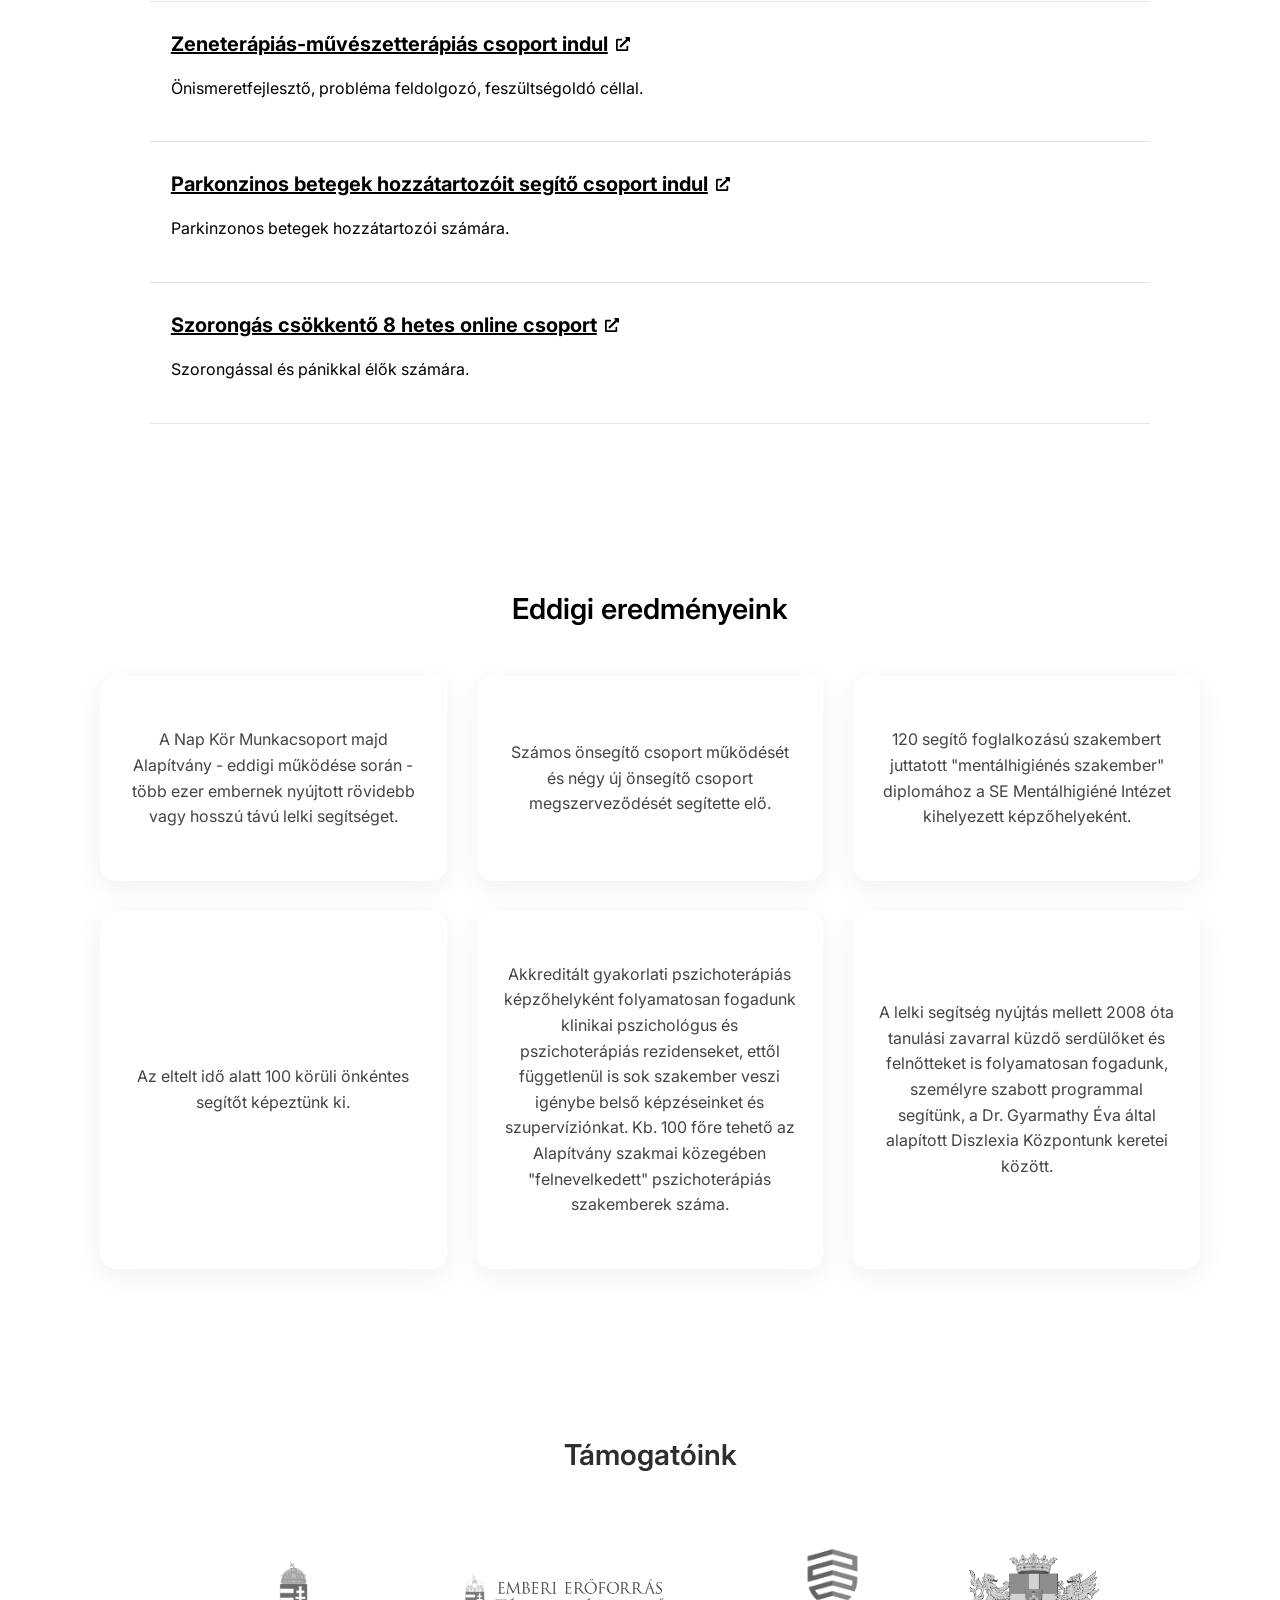
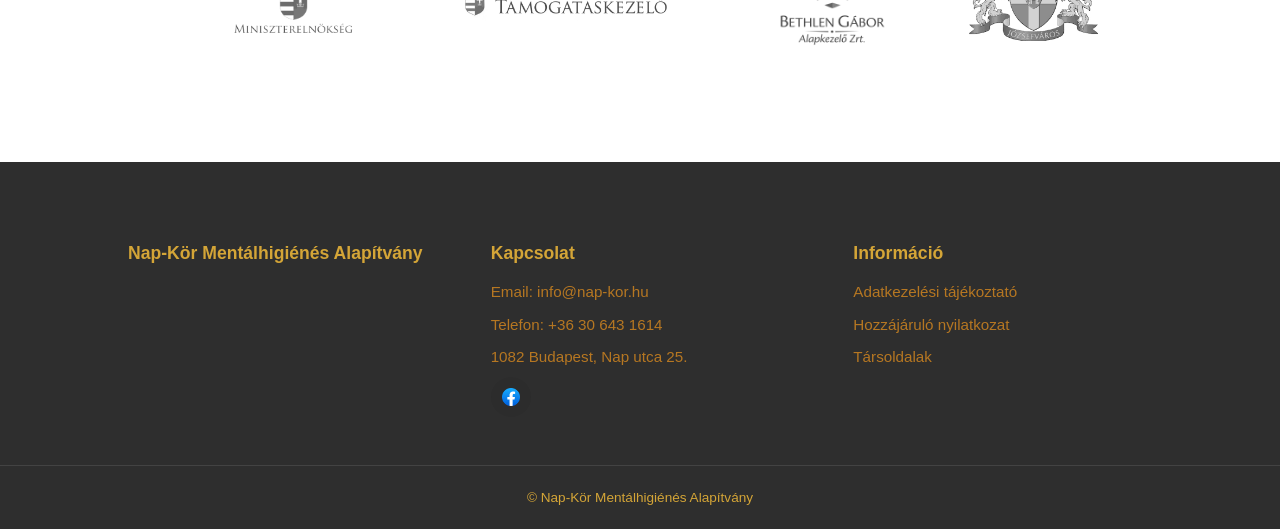
==== commit 17ae5110: "header módosítása" ====
--- a/index.html
+++ b/index.html
@@ -36,12 +36,23 @@
                 </div>
                 <div class="dropdown">
                     <div class="dropbtn">
-                        <p>Önsegítő közösségek</p>
+                        <p>Csoportok</p>
                         <i class="arrow"></i>
                     </div>
                     <div class="dropdown-content">
-                        <a href="#">Kikkel, miért, hogyan?</a>
-                        <a href="#">Jelenlegi önsegítő csoportjaink</a>
+                        <div class="dropdown-submenu-trigger">
+                            <a href="#">Terápiás csoportok, tréningek</a>
+                        </div>
+                        <div class="dropdown-submenu-trigger">
+                            <a href="#">Önsegítő csoportok</a>
+                            <!-- <div style="display: flex; padding-right: 16px;">
+                                <i class="submenu-arrow"></i>
+                            </div>
+                            <div class="dropdown-submenu">
+                                <a href="#">Kikkel, miért, hogyan</a>
+                                <a href="#">Jelenlegi önsegítő csoportjaink</a>
+                            </div> -->
+                        </div>
                     </div>
                 </div>
                 <div class="dropdown">
@@ -56,15 +67,21 @@
                 </div>
                 <div class="dropdown">
                     <div class="dropbtn">
-                        <p>Adatvédelem</p>
+                        <p>Dokumentumok</p>
                         <i class="arrow"></i>
                     </div>
                     <div class="dropdown-content">
                         <a href="#">Adatkezelési szabályzat</a>
                         <a href="#">Hozzájárulási nyilatkozat</a>
-                    </div>
-                </div>
-                <a href="">Elérhetőségek</a>
+                        <a href="#">Adó 1%-ok felhasználása</a>
+                        <a href="#">Közhasznúsági jelentések</a>
+                    </div>
+                </div>
+                <a href="" style="padding: 12px; font-weight: 600;">Elérhetőségek</a>
+                <div style="display: flex; flex-direction: column; color: #fcf07d; font-weight: 600;">
+                    <p style="margin: 0">Adószám: 18107205-1-42</p>
+                    <p style="margin: 0">Bankszámlaszám: 11742173-26047924-00000000</p>
+                </div>
             </div>
         </div>
 
--- a/style.css
+++ b/style.css
@@ -56,11 +56,11 @@
     position: relative;
     font-size: 1.2rem;
     text-decoration: none;
-    font-weight: 500;
+    font-weight: 600;
     background-color: inherit;
     display: flex;
     align-items: center;
-    gap: 10px;
+    gap: 8px;
 
     p {
         margin: 0;
@@ -83,6 +83,25 @@
     font-size: 1.2rem;
     text-decoration: none;
     font-weight: 500;
+    width: max-content;
+}
+
+.dropdown-submenu {
+    display: none;
+    position: absolute;
+    background-color: #f1f1f1;
+    min-width: 230px;
+    box-shadow: 0px 8px 16px 0px rgba(0,0,0,0.2);
+    z-index: 1;
+    font-size: 1.2rem;
+    text-decoration: none;
+    font-weight: 500;
+    top: 0;
+    left: 100%;
+}
+
+.dropdown-submenu-trigger {
+    display: flex;
 }
 
 .dropdown-content a {
@@ -91,9 +110,11 @@
   display: block;
 }
 
-.dropdown-content a:hover {background-color: #ddd;}
+.dropdown-content .dropdown-submenu-trigger:hover {background-color: #ddd;}
+.dropdown-submenu a:hover {background-color: #ddd;}
 
 .dropdown:hover .dropdown-content {display: block;}
+.dropdown-submenu-trigger:hover .dropdown-submenu {display: block;}
 
 .dropdown:hover .dropbtn {background-color: #f1f1f1;}
 
@@ -175,14 +196,28 @@
         bottom: 2px;
     }
 
+    .submenu-arrow {
+        border: solid #522d00;;
+        border-width: 0 2px 2px 0;
+        display: inline-block;
+        padding: 3px;
+        transform: rotate(315deg);
+        -webkit-transform: rotate(315deg);
+        transition: transform 0.3s ease;
+        position: relative;
+        bottom: 0px;
+        margin: auto;
+    }
+
     .links {
         display: flex;
-        justify-content: center;
+        justify-content: flex-end;
         align-items: center;
         width: 100%;
-        padding: 10px;
-        gap: 1.5rem;
+        padding: 20px;
+        gap: 0.8rem;
         color: #522d00;
+        padding-right: 10px;
 
         a {
             position: relative;
@@ -211,6 +246,7 @@
     background-position: center;
     background-repeat: no-repeat;
     z-index: -1; 
+    background-position-x: left;
 }
 
 .section-priorities {
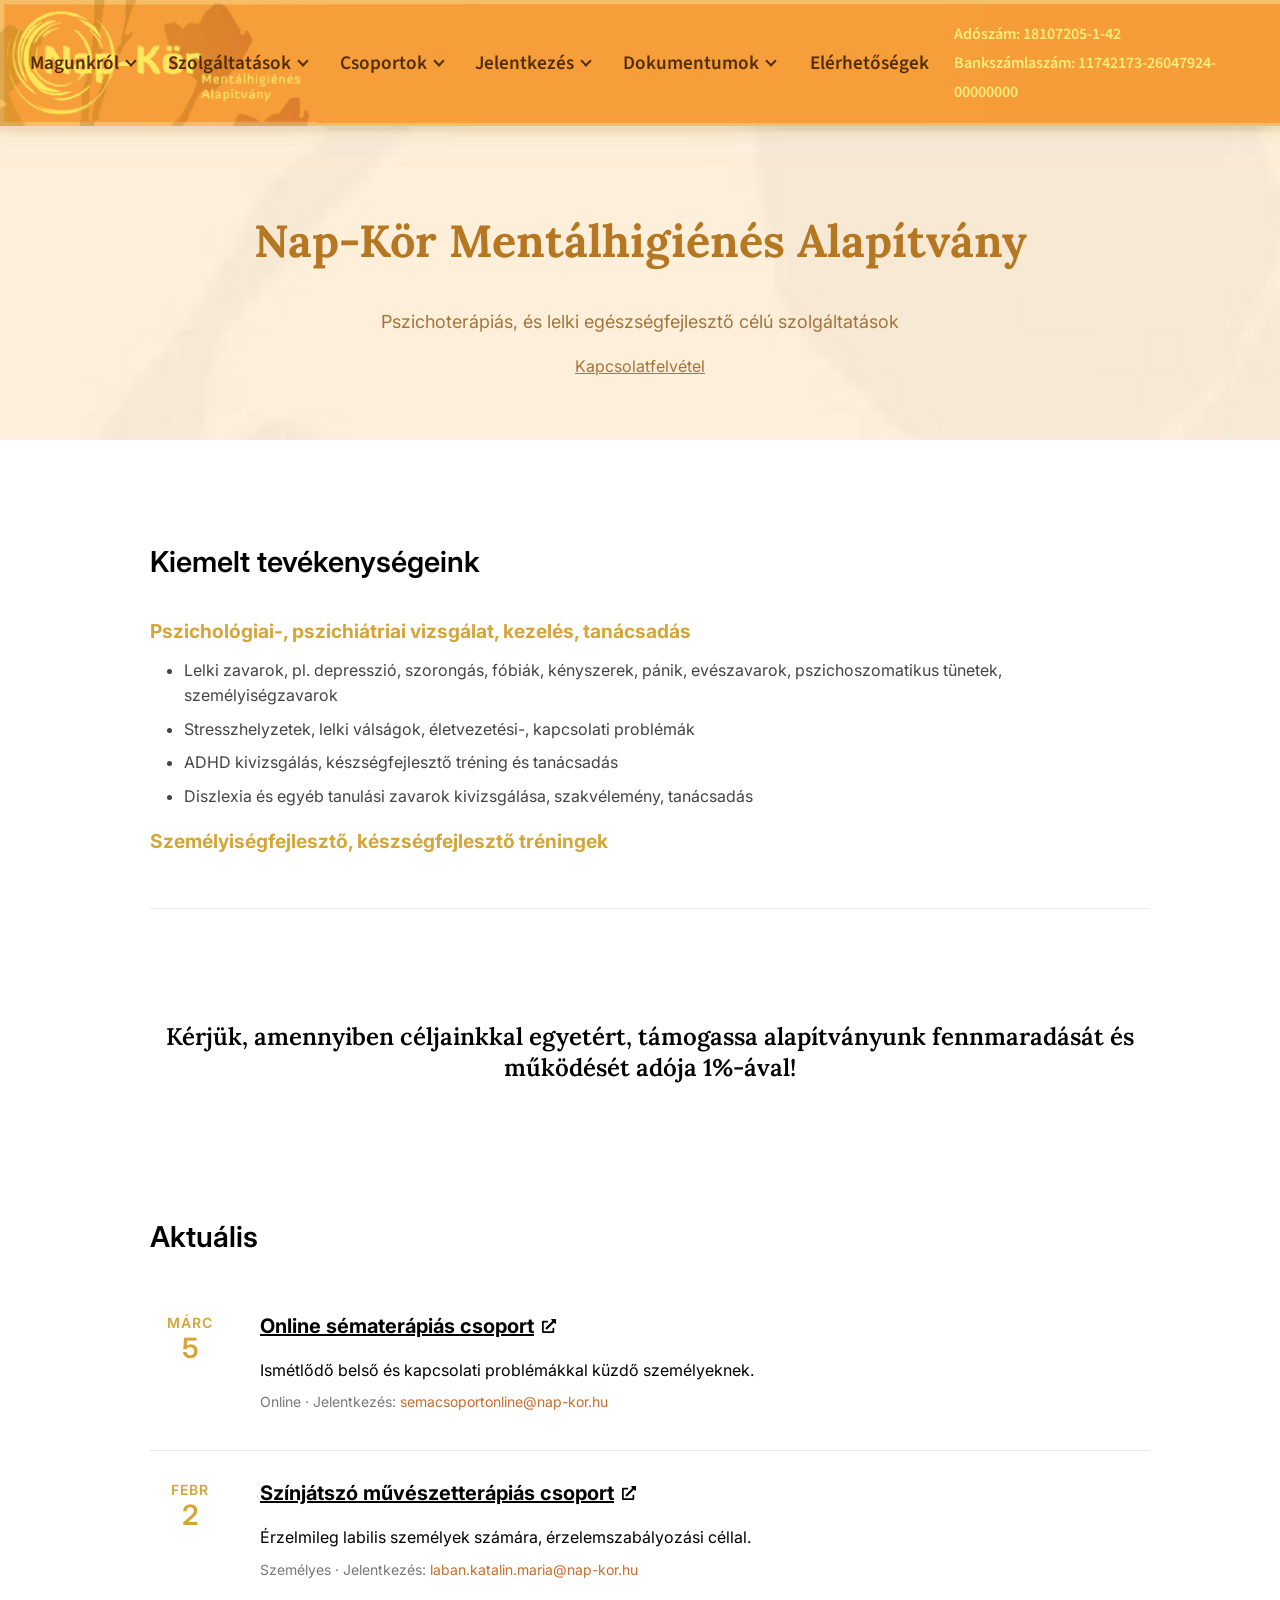
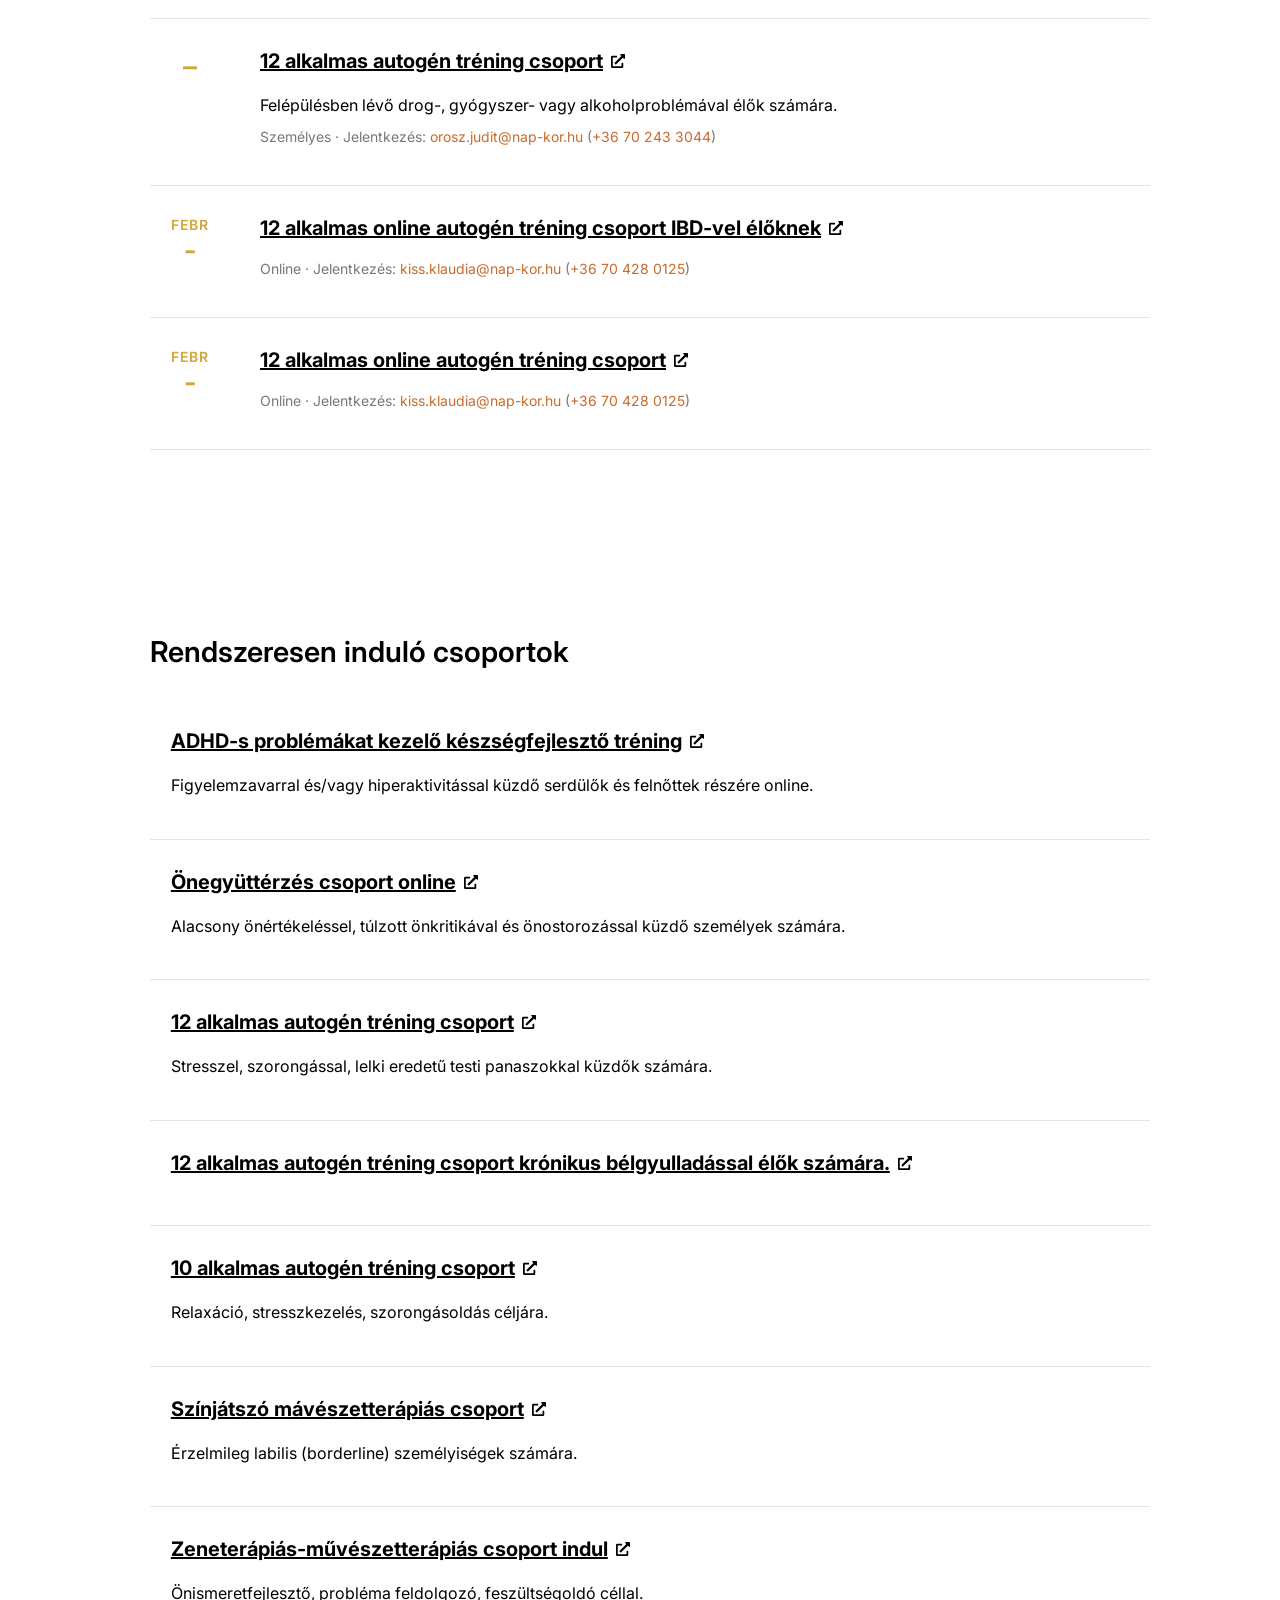
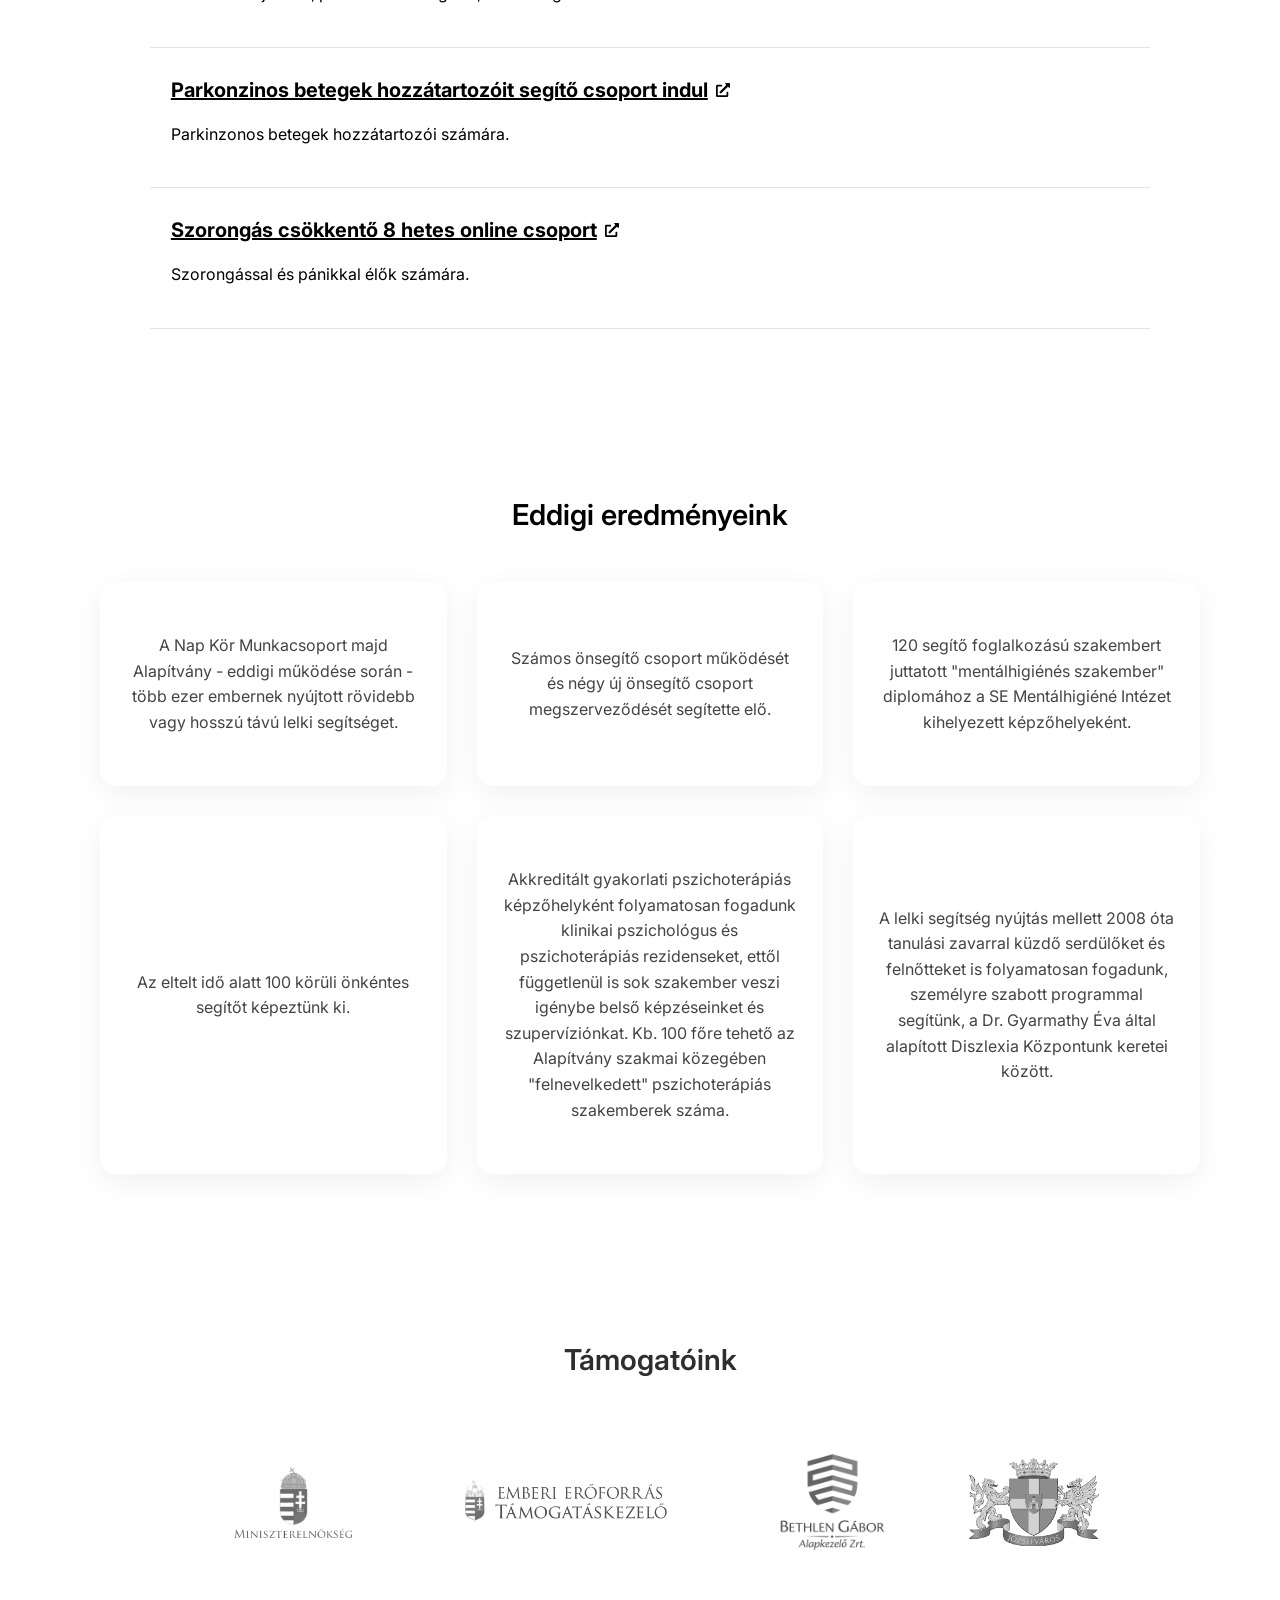
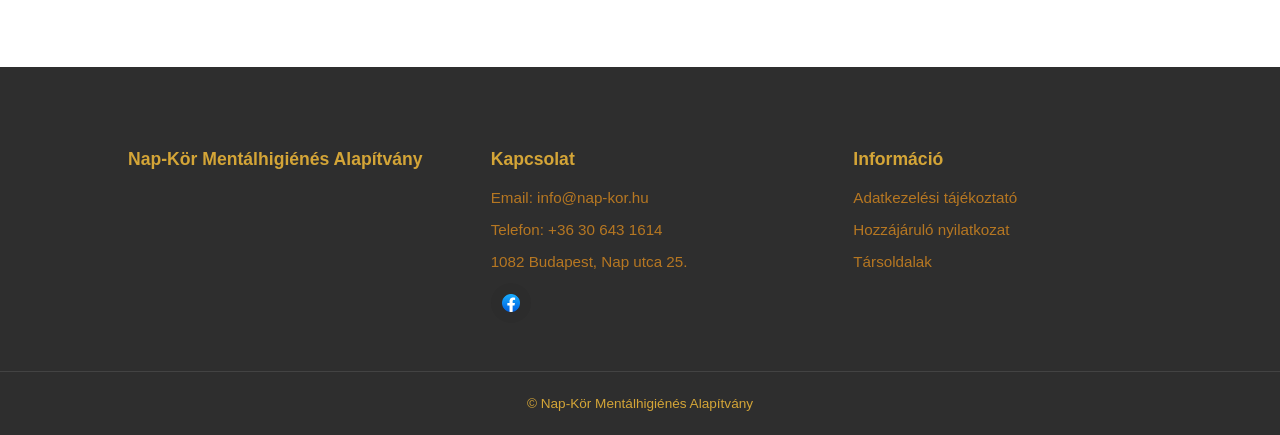
==== commit 82b3bf8b: "alcím módosítása" ====
--- a/index.html
+++ b/index.html
@@ -89,7 +89,7 @@
         <section class="hero">
             <div class="hero-inner">
                 <h1>Nap-Kör Mentálhigiénés Alapítvány</h1>
-                <p>Pszichoterápiás-, rehabilitációs és lelki egészségfejlesztő célú szolgáltatások</p>
+                <p>Pszichoterápiás, és lelki egészségfejlesztő célú szolgáltatások</p>
                 <a href="#kapcsolat" class="btn-primary">Kapcsolatfelvétel</a>
             </div>
         </section>
--- a/style.css
+++ b/style.css
@@ -51,7 +51,7 @@
 }
 
 .dropbtn {
-    padding: 12px;
+    padding: 10px;
     border: none;
     position: relative;
     font-size: 1.2rem;
@@ -111,6 +111,7 @@
 }
 
 .dropdown-content .dropdown-submenu-trigger:hover {background-color: #ddd;}
+.dropdown-content a:hover {background-color: #ddd;}
 .dropdown-submenu a:hover {background-color: #ddd;}
 
 .dropdown:hover .dropdown-content {display: block;}
@@ -120,23 +121,25 @@
 
 .hero {
     position: relative;
-    padding: 6rem 2rem;
+    padding: 3rem 2rem;
     text-align: center;
     color: white;
     overflow: hidden;
 
     h1 {
         font-family: 'Lora', serif;
-        font-size: 48px;
+        font-size: 45px;
         color: #b67722;
     }
 
     p {
-        font-size: 20px;
+        font-size: 18px;
         color: #a3753a;
     }
 
     a {
+        display: block;
+        margin-bottom: 1em;
         color: #a3753a;
     }
 }
@@ -167,8 +170,8 @@
     top: 0;
     z-index: 1;
     /*background-image: linear-gradient(to right, #f6b13a , #f47639);*/
-    /*background: linear-gradient(90deg, #e09b3d, #f2b15e);*/
-    background: linear-gradient(90deg, #f69f38, #f69d39);
+    /*background: linear-gradient(90deg, #f69f38, #f69d39);*/
+    /*background: linear-gradient(90deg, #f5a648, #f5aa55);*/
     font-family: 'Source Sans 3', 'sans-serif';
     transition: opacity 0.2s ease;
 
@@ -241,7 +244,8 @@
     content: "";
     position: absolute;
     inset: 0;
-    background-image: url("./kepek/napkor011.png");
+    /*background-image: url("./kepek/napkor011.png");*/
+    background-image: url('./kepek/header.png');
     background-size: cover;
     background-position: center;
     background-repeat: no-repeat;
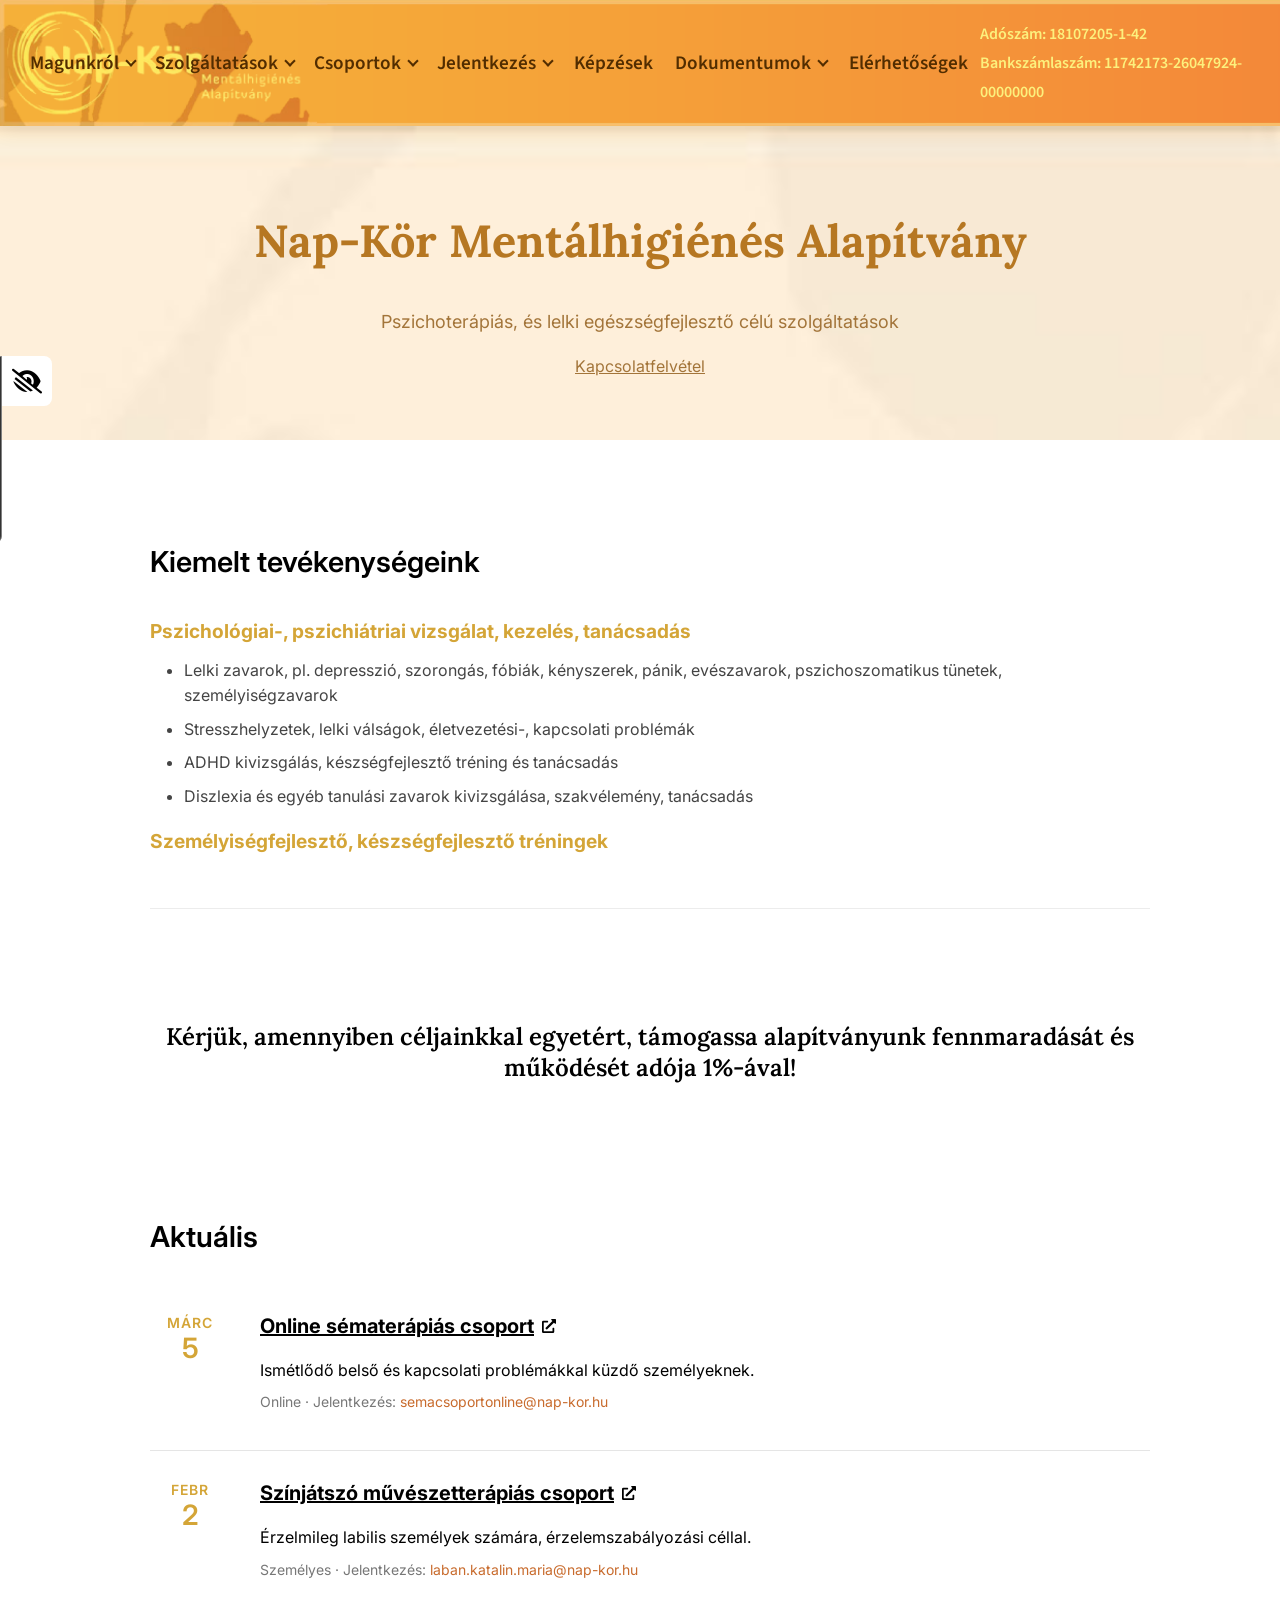
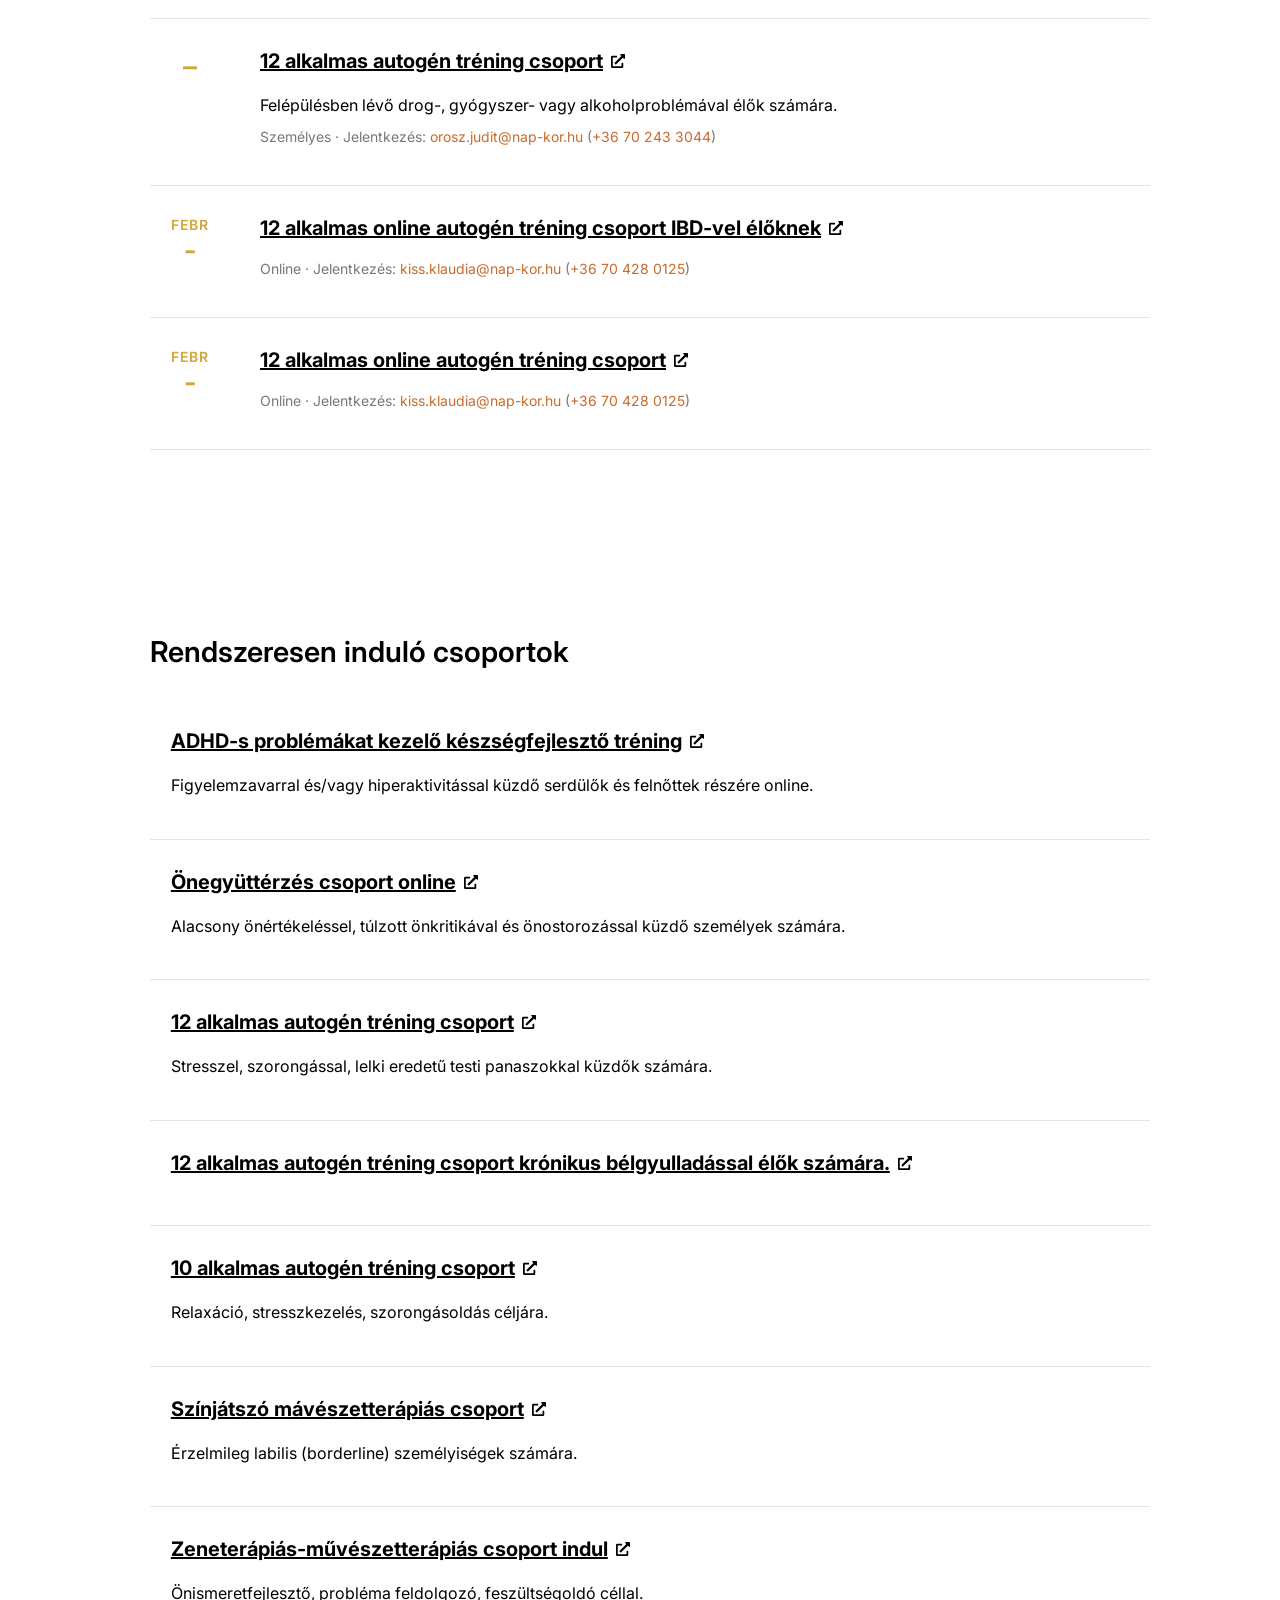
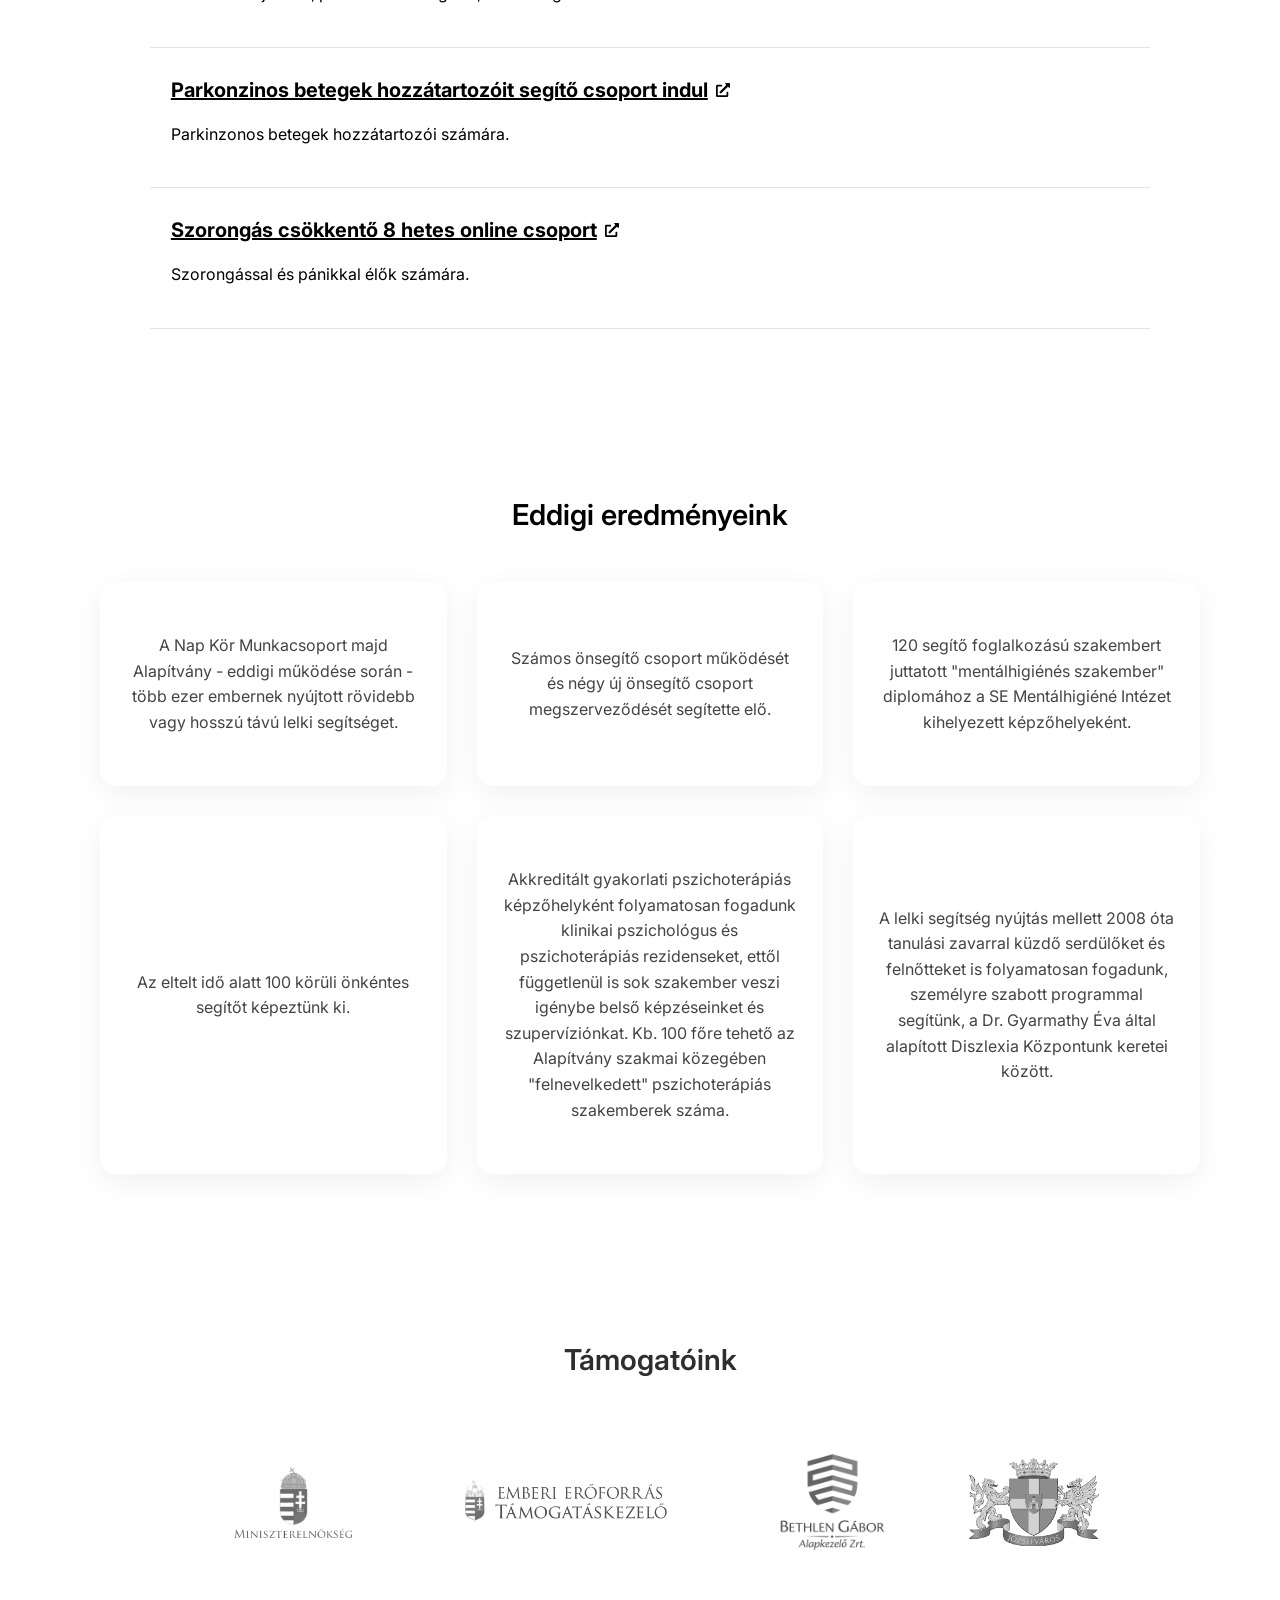
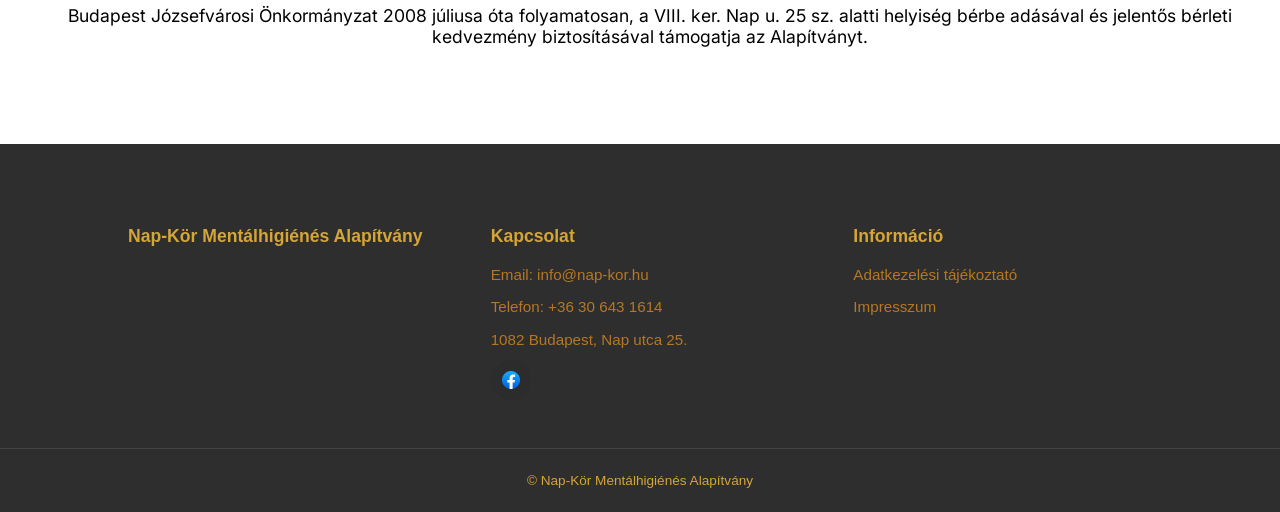
==== commit 03ee12a1: "fejléc változtatás, akadálymentesítés" ====
--- a/index.html
+++ b/index.html
@@ -2,13 +2,15 @@
     <head>
         <title>Nap-Kör Mentálhigiénés Alapítvány</title>
         <link rel="stylesheet" href="./style.css">
+        <script src="./script.js"></script>
         <meta charset="UTF-8">
         <meta name="viewport" content="width=device-width, initial-scale=1">
         <link rel="icon" type="image/x-icon" href="./kepek/icon.png">
         <link rel="preconnect" href="https://fonts.googleapis.com">
         <link rel="preconnect" href="https://fonts.gstatic.com" crossorigin>
         <link href="https://fonts.googleapis.com/css2?family=Inter:ital,opsz,wght@0,14..32,100..900;1,14..32,100..900&family=Lora:ital,wght@0,400..700;1,400..700&family=Source+Sans+3:ital,wght@0,200..900;1,200..900&display=swap" rel="stylesheet">
-        </head>
+        <link rel="stylesheet" href="https://cdnjs.cloudflare.com/ajax/libs/font-awesome/6.0.0/css/all.min.css">
+    </head>
     <body>
         <div id="header">
             <!-- <img src="./kepek/napkor011.png" style="height: auto; width: 100%;"> -->
@@ -19,8 +21,8 @@
                         <i class="arrow"></i>
                     </div>
                     <div class="dropdown-content">
+                        <a href="#">Az alapítványról</a>
                         <a href="#">Munkatársaink</a>
-                        <a href="#">Eddigi eredményeik</a>
                     </div>
                 </div>
                 <div class="dropdown">
@@ -45,13 +47,6 @@
                         </div>
                         <div class="dropdown-submenu-trigger">
                             <a href="#">Önsegítő csoportok</a>
-                            <!-- <div style="display: flex; padding-right: 16px;">
-                                <i class="submenu-arrow"></i>
-                            </div>
-                            <div class="dropdown-submenu">
-                                <a href="#">Kikkel, miért, hogyan</a>
-                                <a href="#">Jelenlegi önsegítő csoportjaink</a>
-                            </div> -->
                         </div>
                     </div>
                 </div>
@@ -65,6 +60,7 @@
                         <a href="#">Érdeklődés</a>
                     </div>
                 </div>
+                <a href="" style="padding: 12px; font-weight: 600;">Képzések</a>
                 <div class="dropdown">
                     <div class="dropbtn">
                         <p>Dokumentumok</p>
@@ -75,6 +71,16 @@
                         <a href="#">Hozzájárulási nyilatkozat</a>
                         <a href="#">Adó 1%-ok felhasználása</a>
                         <a href="#">Közhasznúsági jelentések</a>
+                        <div class="dropdown-submenu-trigger">
+                            <a href="#">Olvasmányok</a>
+                            <div style="display: flex; padding-right: 16px;">
+                                <i class="submenu-arrow"></i>
+                            </div>
+                            <div class="dropdown-submenu">
+                                <a href="#">Szakanyagok</a>
+                                <a href="#">Személyes tapasztalatok</a>
+                            </div>
+                        </div>
                     </div>
                 </div>
                 <a href="" style="padding: 12px; font-weight: 600;">Elérhetőségek</a>
@@ -93,6 +99,17 @@
                 <a href="#kapcsolat" class="btn-primary">Kapcsolatfelvétel</a>
             </div>
         </section>
+
+        <div id="accessibility-wrapper">
+            <div id="accessibility-menu" class="sidenav">
+                <button id="decrease-font-size" class="font-size-button" title="Betűméret csökkentése" aria-label="Betűméret csökkentése">A−</button>
+                <button id="increase-font-size" class="font-size-button" title="Betűméret növelése" aria-label="Betűméret növelése">A+</button>
+                <img id="high-contrast" src="kepek/kontraszt.webp" alt="Magas kontrasztos mód">
+                <img id="sidenav-default" src="kepek/default.svg" alt="Akadálymentesítési beállítások visszaállítása">
+            </div>
+
+            <span id="accessibility-toggle" class="open-sidenav" style="position: relative; top: 0; left: 0;" onclick="openNav()"><i class="fa-solid fa-eye-low-vision"></i></span>
+        </div>
 
         <div class="container">
 
@@ -386,6 +403,7 @@
                         </div>
                     </div>
                 </div>
+                <h3 style="text-align: center; font-size: 1.1rem; font-weight: normal;">Budapest Józsefvárosi Önkormányzat 2008 júliusa óta folyamatosan, a VIII. ker. Nap u. 25 sz. alatti helyiség bérbe adásával és jelentős bérleti kedvezmény biztosításával támogatja az Alapítványt.</h3>
             </section>
         </div>
         </div>
@@ -407,8 +425,7 @@
                 <div class="footer-column">
                     <h3>Információ</h3>
                     <p><a href="./adatkezelesi-tajekoztato.php">Adatkezelési tájékoztató</a></p>
-                    <p><a href="./aszf.php">Hozzájáruló nyilatkozat</a></p>
-                    <p><a href="./kapcsolat.php">Társoldalak</a></p>
+                    <p><a href="./impresszum.php">Impresszum</a></p>
                 </div>
             </div>
             <div class="footer-bottom">
@@ -426,4 +443,11 @@
             header.classList.remove('transparent');
         }
     }
+
+    const wrapper = document.getElementById("accessibility-wrapper");
+    const toggle = document.getElementById("accessibility-toggle");
+
+    toggle.addEventListener("click", () => {
+        wrapper.classList.toggle("open");
+    });
 </script>
--- a/style.css
+++ b/style.css
@@ -6,6 +6,11 @@
     --text-dark: #2e2e2e;
     --text-light: #6a6a6a;
     --border-light: #e8dcc7;
+    --base-font-size: 100%;
+}
+
+html {
+    font-size: var(--base-font-size);
 }
 
 p {
@@ -33,14 +38,128 @@
 }
 
 .body-container::before {
-  content: "";
-  position: absolute;
-  inset: 0;
-  background-image: url('./kepek/napkor03.jpg');
-  background-size: cover;
-  background-repeat: no-repeat;
-  opacity: 1;
-  z-index: -1;
+    content: "";
+    position: absolute;
+    inset: 0;
+    background-image: url('./kepek/napkor03.jpg');
+    background-size: cover;
+    background-repeat: no-repeat;
+    opacity: 1;
+    z-index: -1;
+}
+
+.high-contrast .font-size-button {
+    background: yellow;
+    color: black;
+}
+
+/*#region accessibility-menu*/
+#accessibility-wrapper {
+    position: fixed;
+    left: -50px;
+    top: 50%;
+    transform: translateY(-50%);
+    display: flex;
+    align-items: flex-start;
+    transition: left 0.3s ease;
+    z-index: 1000;
+
+    #accessibility-menu {
+        display: flex;
+        flex-wrap: wrap;
+        justify-content: center;
+        gap: 10px;
+        height: auto;
+        width: 50px;
+        z-index: 1;
+        left: 0;
+        background-color: white;
+        overflow-x: hidden;
+        transition: 0.3s;
+        text-align: center;
+        border: 1px solid grey;
+        background: #333;
+        padding-top: 8px;
+        padding-bottom: 8px;
+        border-bottom-right-radius: 8px;
+
+        a:hover{
+            color: gray;
+        }
+
+        .font-size-button {
+            width: 35px;
+            height: 35px;
+            border-radius: 50%;
+            border: none;
+            background: #4a4a4a;
+            color: white;
+            font-size: 1.1rem;
+            cursor: pointer;
+            transition: background 0.2s, transform 0.1s;
+
+            &:hover {
+                background: #2c2c2c;
+            }
+        }
+
+        #high-contrast {
+            height: 33px;
+            cursor: pointer;
+            border: 2px solid black;
+            border-radius: 50%;
+        }
+
+        #sidenav-default {
+            height: 33px;
+            cursor: pointer;
+        }
+
+        .closebtn {
+            position: relative;
+            top: 0;
+            font-size: 30px;
+            text-decoration: none;
+            width: 50px;
+            height: 50px;
+            display: flex;
+            justify-content: center;
+            align-items: center;
+        }
+    }
+
+    #accessibility-toggle {
+        width: 50px;
+        height: 50px;
+        background: white;
+        font-size: 24px;
+        display: flex;
+        align-items: center;
+        justify-content: center;
+        cursor: pointer;
+        border-radius: 0 8px 8px 0;
+    }
+
+    #accessibility-toggle:hover {
+        color: gray;
+    }
+}
+
+#accessibility-wrapper.open {
+    left: -1px;
+}
+/*#endregion*/
+
+.high-contrast {
+    --bg: black;
+    --fg: yellow;
+    --bg-image: none;
+}
+
+.high-contrast,
+.high-contrast * {
+    color: #ff0 !important;
+    background: #000 none !important;
 }
 
 .container {
@@ -49,75 +168,6 @@
     margin: auto;
     background: white;
 }
-
-.dropbtn {
-    padding: 10px;
-    border: none;
-    position: relative;
-    font-size: 1.2rem;
-    text-decoration: none;
-    font-weight: 600;
-    background-color: inherit;
-    display: flex;
-    align-items: center;
-    gap: 8px;
-
-    p {
-        margin: 0;
-    }
-}
-
-.dropdown {
-  position: relative;
-  display: inline-block;
-  cursor: pointer;
-}
-
-.dropdown-content {
-    display: none;
-    position: absolute;
-    background-color: #f1f1f1;
-    min-width: 230px;
-    box-shadow: 0px 8px 16px 0px rgba(0,0,0,0.2);
-    z-index: 1;
-    font-size: 1.2rem;
-    text-decoration: none;
-    font-weight: 500;
-    width: max-content;
-}
-
-.dropdown-submenu {
-    display: none;
-    position: absolute;
-    background-color: #f1f1f1;
-    min-width: 230px;
-    box-shadow: 0px 8px 16px 0px rgba(0,0,0,0.2);
-    z-index: 1;
-    font-size: 1.2rem;
-    text-decoration: none;
-    font-weight: 500;
-    top: 0;
-    left: 100%;
-}
-
-.dropdown-submenu-trigger {
-    display: flex;
-}
-
-.dropdown-content a {
-  padding: 12px 16px;
-  text-decoration: none;
-  display: block;
-}
-
-.dropdown-content .dropdown-submenu-trigger:hover {background-color: #ddd;}
-.dropdown-content a:hover {background-color: #ddd;}
-.dropdown-submenu a:hover {background-color: #ddd;}
-
-.dropdown:hover .dropdown-content {display: block;}
-.dropdown-submenu-trigger:hover .dropdown-submenu {display: block;}
-
-.dropdown:hover .dropbtn {background-color: #f1f1f1;}
 
 .hero {
     position: relative;
@@ -139,7 +189,9 @@
 
     a {
         display: block;
-        margin-bottom: 1em;
+        margin: auto;
+        margin-bottom: 1rem;
+        width: fit-content;
         color: #a3753a;
     }
 }
@@ -218,7 +270,7 @@
         align-items: center;
         width: 100%;
         padding: 20px;
-        gap: 0.8rem;
+        gap: 0rem;
         color: #522d00;
         padding-right: 10px;
 
@@ -234,6 +286,75 @@
             }
         }
     }
+
+    .dropbtn {
+        padding: 10px;
+        border: none;
+        position: relative;
+        font-size: 1.2rem;
+        text-decoration: none;
+        font-weight: 600;
+        background-color: inherit;
+        display: flex;
+        align-items: center;
+        gap: 8px;
+
+        p {
+            margin: 0;
+        }
+    }
+
+    .dropdown {
+        position: relative;
+        display: inline-block;
+        cursor: pointer;
+    }
+
+    .dropdown-content {
+        display: none;
+        position: absolute;
+        background-color: #f1f1f1;
+        min-width: 230px;
+        box-shadow: 0px 8px 16px 0px rgba(0,0,0,0.2);
+        z-index: 1;
+        font-size: 1.2rem;
+        text-decoration: none;
+        font-weight: 500;
+        width: max-content;
+
+        a {
+            padding: 12px 16px;
+            text-decoration: none;
+            display: block;
+        }
+    }
+
+    .dropdown-submenu {
+        display: none;
+        position: absolute;
+        background-color: #f1f1f1;
+        min-width: 240px;
+        box-shadow: 0px 8px 16px 0px rgba(0,0,0,0.2);
+        z-index: 1;
+        font-size: 1.2rem;
+        text-decoration: none;
+        font-weight: 500;
+        top: auto;
+        left: 100%;
+    }
+
+    .dropdown-submenu-trigger {
+        display: flex;
+    }
+
+    .dropdown-content .dropdown-submenu-trigger:hover {background-color: #ddd;}
+    .dropdown-content a:hover {background-color: #ddd;}
+    .dropdown-submenu a:hover {background-color: #ddd;}
+
+    .dropdown:hover .dropdown-content {display: block;}
+    .dropdown-submenu-trigger:hover .dropdown-submenu {display: block;}
+
+    .dropdown:hover .dropbtn {background-color: #f1f1f1;}
 }
 
 #header:hover {
@@ -244,8 +365,7 @@
     content: "";
     position: absolute;
     inset: 0;
-    /*background-image: url("./kepek/napkor011.png");*/
-    background-image: url('./kepek/header.png');
+    background-image: url('./kepek/7.png');
     background-size: cover;
     background-position: center;
     background-repeat: no-repeat;
